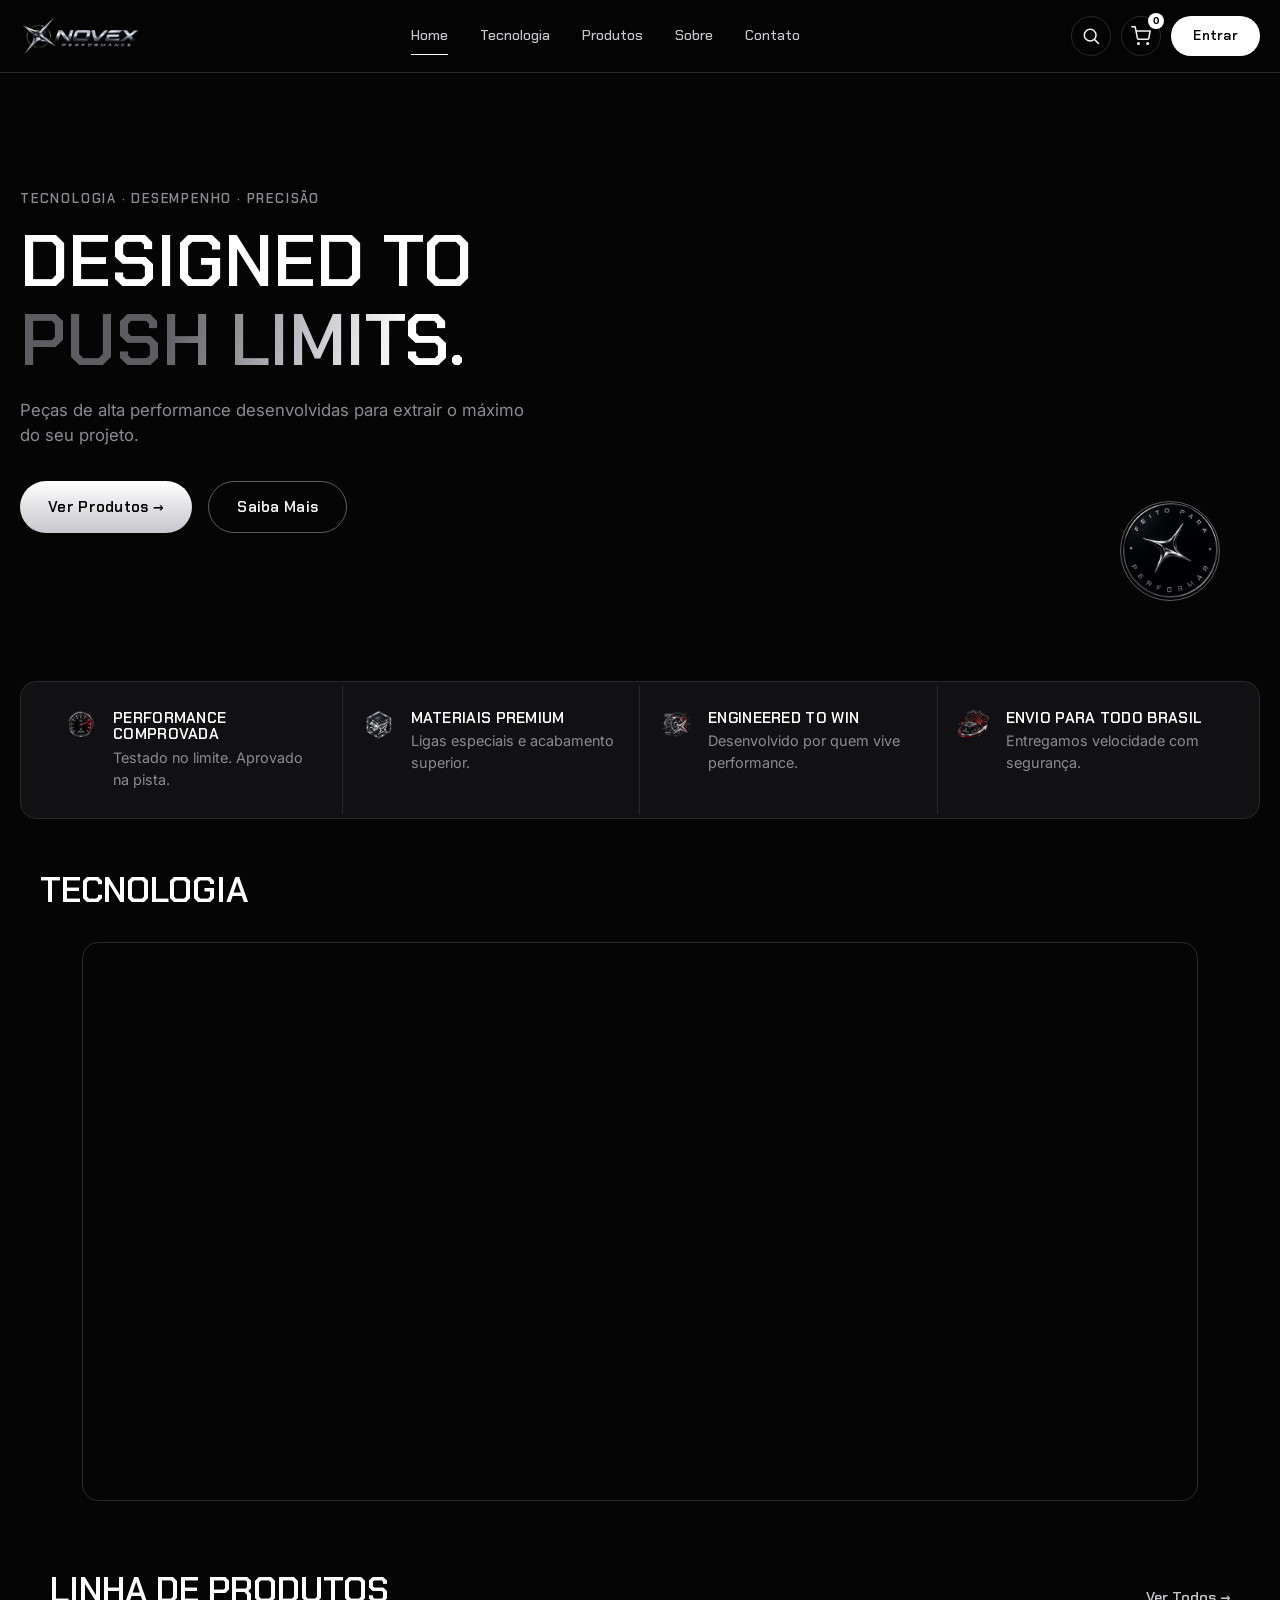
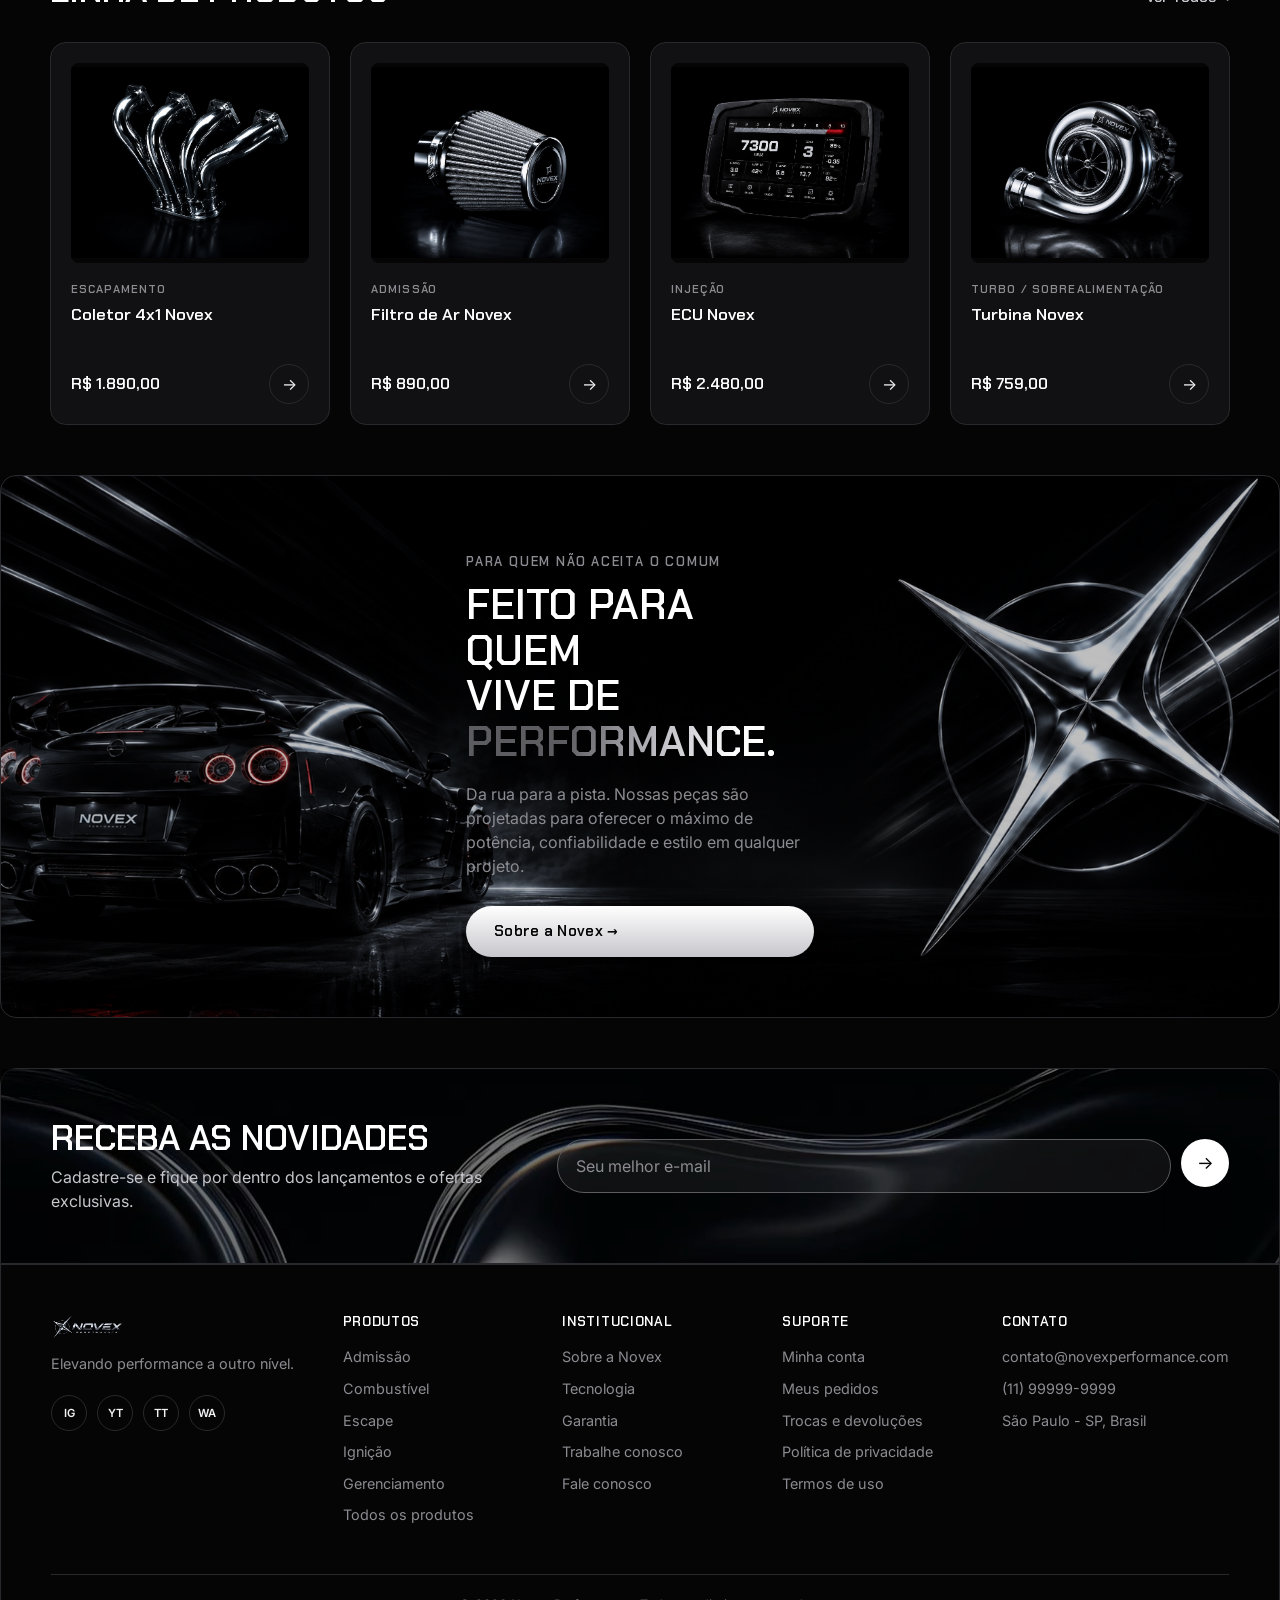
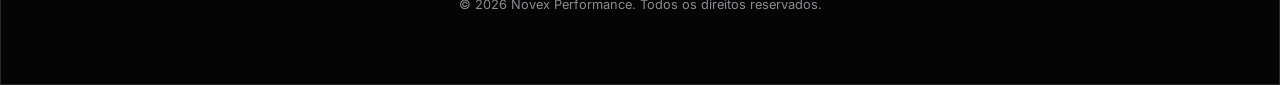
==== index.html @ 8c7bda81 "feat: adiciona vídeo de fundo na seção hero e ajusta o layout da seção" ====
<!DOCTYPE html>
<html lang="pt-BR">

<head>
  <meta charset="UTF-8">
  <meta name="viewport" content="width=device-width, initial-scale=1.0">
  <title>Novex Performance | Peças de Alta Performance</title>
  <meta name="description"
    content="Peças de alta performance desenvolvidas para extrair o máximo do seu projeto. Escape, admissão, combustível e ignição.">
  <link rel="icon" href="favicon.ico" sizes="any">

  <link rel="icon" type="image/png" sizes="32x32" href="images/favicon-32x32.png">
  <link rel="apple-touch-icon" sizes="180x180" href="images/apple-touch-icon.png">

  <link rel="preconnect" href="https://fonts.googleapis.com">
  <link rel="preconnect" href="https://fonts.gstatic.com" crossorigin>
  <link
    href="https://fonts.googleapis.com/css2?family=Chakra+Petch:wght@500;600;700&family=Inter:wght@400;500;600;700&display=swap"
    rel="stylesheet">

  <link rel="stylesheet" href="style.css">
</head>

<body>

  <!-- === SPOTLIGHT CURSOR === -->
  <div class="cursor-spot" id="cursorSpot" aria-hidden="true"></div>

  <!-- ===== HEADER ===== -->
  <header class="header">
    <div class="header__inner">

      <a href="#" class="logo">
        <img src="images/logo-novex.PNG" alt="Novex Performance">
      </a>

      <button class="menu-toggle" aria-label="Abrir menu" aria-expanded="false" aria-controls="nav-menu">
        <span></span>
        <span></span>
        <span></span>
      </button>

      <nav class="nav" id="nav-menu">
        <ul class="nav__list">
          <li><a class="nav__link" href="#hero">Home</a></li>
          <li><a class="nav__link" href="#tecnologia">Tecnologia</a></li>
          <li><a class="nav__link" href="#produtos">Produtos</a></li>
          <li><a class="nav__link" href="#sobre">Sobre</a></li>
          <li><a class="nav__link" href="#contato">Contato</a></li>
        </ul>
      </nav>

      <div class="header__actions">
        <button class="icon-btn" aria-label="Buscar">
          <!-- ícone de busca (svg entra depois) -->
          <svg viewBox="0 0 24 24" width="20" height="20">
            <circle cx="11" cy="11" r="7" />
            <line x1="21" y1="21" x2="16.65" y2="16.65" />
          </svg>
        </button>
        <button class="icon-btn" aria-label="Carrinho">
          <svg viewBox="0 0 24 24" width="20" height="20">
            <circle cx="9" cy="21" r="1" />
            <circle cx="20" cy="21" r="1" />
            <path d="M1 1h4l2.68 13.39a2 2 0 0 0 2 1.61h9.72a2 2 0 0 0 2-1.61L23 6H6" />
          </svg>
          <span class="cart-count">0</span>
        </button>
        <a href="#" class="btn btn--pill">Entrar</a>
      </div>

    </div>
  </header>

  <main>

    <!-- ===== HERO ===== -->
    <section class="hero" id="hero">



      <div class="hero__content">
        <p class="eyebrow">Tecnologia · Desempenho · Precisão</p>
        <h1 class="hero__title">
          Designed to<br>
          <span class="chrome-text">push limits.</span></h1>
        <p class="hero__text">Peças de alta performance desenvolvidas para extrair o máximo do seu projeto.</p>
        <div class="hero__actions">
          <a href="#produtos" class="btn btn--filled">Ver Produtos →</a>
          <a href="#sobre" class="btn btn--outline">Saiba Mais</a>
        </div>
      </div>

      <div class="hero__media">
        <div class="hero__badge">
          <!-- selo circular "feito para performar" -->
          <img src="images/star-secoes.png">
        </div>
      </div>      
      
      <video class="hero-video" autoplay muted loop playsinline>
        <source src="images/turbo-rotor-spin.mp4">
      </video>
    </section>

    <!-- ===== FAIXA DE DESTAQUES ===== -->
    <section class="highlights">
      <ul class="highlights__list">
        <li class="highlight">
          <img src="images/perfomance-novex.PNG" alt="" class="highlight__icon">
          <div class="highlight__text">
            <h3>Performance Comprovada</h3>
            <p>Testado no limite. Aprovado na pista.</p>
          </div>
        </li>
        <li class="highlight">
          <img src="images/materials-novex.PNG" alt="" class="highlight__icon">
          <div class="highlight__text">
            <h3>Materiais Premium</h3>
            <p>Ligas especiais e acabamento superior.</p>
          </div>
        </li>
        <li class="highlight">
          <img src="images/enginereed-novex.PNG" alt="" class="highlight__icon">
          <div class="highlight__text">
            <h3>Engineered to Win</h3>
            <p>Desenvolvido por quem vive performance.</p>
          </div>
        </li>
        <li class="highlight">
          <img src="images/envio-novex.PNG" alt="" class="highlight__icon">
          <div class="highlight__text">
            <h3>Envio para Todo Brasil</h3>
            <p>Entregamos velocidade com segurança.</p>
          </div>
        </li>
      </ul>
    </section>

    <!-- ==== TECNOLOGIA === -->

    <section class="tecnologic" id="tecnologia">
      <div class="tecnologic__header">
        <h2>Tecnologia</h2>
      </div>

      <div class="tecnologic-video">
        <video src="images/turbo-novex-tecnologic.mp4" autoplay loop playsinline muted></video>
      </div>
    </section>

    <!-- ===== LINHA DE PRODUTOS ===== -->
    <section class="products" id="produtos">
      <div class="products__header">
        <h2>Linha de Produtos</h2>
        <a href="#" class="link-arrow">Ver Todos →</a>
      </div>

      <ul class="product-grid">

        <li class="product-card">
          <img src="images/coletor-novex.PNG" alt="Coletor 4x1 Novex">
          <p class="product-card__category">Escapamento</p>
          <h3 class="product-card__name">Coletor 4x1 Novex</h3>
          <div class="product-card__footer">
            <span class="product-card__price">R$ 1.890,00</span>
            <a href="#" class="icon-btn" aria-label="Ver produto">→</a>
          </div>
        </li>

        <li class="product-card">
          <!-- Sem foto ainda — placeholder até você me enviar a imagem -->
          <img src="images/filtro-novex.PNG" alt="Filtro de Ar">
          <p class="product-card__category">Admissão</p>
          <h3 class="product-card__name">Filtro de Ar Novex</h3>
          <div class="product-card__footer">
            <span class="product-card__price">R$ 890,00</span>
            <a href="#" class="icon-btn" aria-label="Ver produto">→</a>
          </div>
        </li>

        <li class="product-card">
          <!-- Sem foto ainda — placeholder até você me enviar a imagem -->
          <img src="images/novex-injection.PNG" alt="ECU Novex">
          <p class="product-card__category">Injeção</p>
          <h3 class="product-card__name">ECU Novex</h3>
          <div class="product-card__footer">
            <span class="product-card__price">R$ 2.480,00</span>
            <a href="#" class="icon-btn" aria-label="Ver produto">→</a>
          </div>
        </li>

        <li class="product-card">
          <!-- Sem foto ainda — placeholder até você me enviar a imagem -->
          <img src="images/turbo-novex.PNG" alt="Turbina Novex">
          <p class="product-card__category">Turbo / Sobrealimentação</p>
          <h3 class="product-card__name">Turbina Novex</h3>
          <div class="product-card__footer">
            <span class="product-card__price">R$ 759,00</span>
            <a href="#" class="icon-btn" aria-label="Ver produto">→</a>
          </div>
        </li>

      </ul>
    </section>

    <!-- ===== BANNER INSTITUCIONAL ===== -->
    <section class="about-banner" id="sobre">

      <div class="about-banner__content">
        <p class="eyebrow">Para quem não aceita o comum</p>
        <h2>Feito para quem<br>vive de <span class="chrome-text">performance.</span></h2>
        <p>Da rua para a pista. Nossas peças são projetadas para oferecer o máximo de potência, confiabilidade e estilo
          em qualquer projeto.</p>
        <a href="#" class="btn btn--filled">Sobre a Novex →</a>
      </div>
    </section>

    <!-- ===== NEWSLETTER ===== -->
    <section class="newsletter" style="background-image: url('images/background.JPG');">
      <div class="newsletter__inner">
        <div class="newsletter__content">
          <h2>Receba as Novidades</h2>
          <p>Cadastre-se e fique por dentro dos lançamentos e ofertas exclusivas.</p>
        </div>
        <form class="newsletter__form">
          <label for="newsletter-email" class="sr-only">Seu melhor e-mail</label>
          <input type="email" id="newsletter-email" name="email" placeholder="Seu melhor e-mail" required>
          <button type="submit" aria-label="Cadastrar e-mail">→</button>
        </form>
      </div>
    </section>

  </main>

  <!-- ===== FOOTER ===== -->
  <footer class="footer" id="contato">
    <div class="footer__top">

      <div class="footer__brand">
        <img src="images/logo-novex.PNG" alt="Novex Performance">
        <p>Elevando performance a outro nível.</p>
        <div class="footer__social">
          <a href="#" aria-label="Instagram">IG</a>
          <a href="#" aria-label="YouTube">YT</a>
          <a href="#" aria-label="TikTok">TT</a>
          <a href="#" aria-label="WhatsApp">WA</a>
        </div>
      </div>

      <nav class="footer__col">
        <h4>Produtos</h4>
        <ul>
          <li><a href="#">Admissão</a></li>
          <li><a href="#">Combustível</a></li>
          <li><a href="#">Escape</a></li>
          <li><a href="#">Ignição</a></li>
          <li><a href="#">Gerenciamento</a></li>
          <li><a href="#">Todos os produtos</a></li>
        </ul>
      </nav>

      <nav class="footer__col">
        <h4>Institucional</h4>
        <ul>
          <li><a href="#">Sobre a Novex</a></li>
          <li><a href="#">Tecnologia</a></li>
          <li><a href="#">Garantia</a></li>
          <li><a href="#">Trabalhe conosco</a></li>
          <li><a href="#">Fale conosco</a></li>
        </ul>
      </nav>

      <nav class="footer__col">
        <h4>Suporte</h4>
        <ul>
          <li><a href="#">Minha conta</a></li>
          <li><a href="#">Meus pedidos</a></li>
          <li><a href="#">Trocas e devoluções</a></li>
          <li><a href="#">Política de privacidade</a></li>
          <li><a href="#">Termos de uso</a></li>
        </ul>
      </nav>

      <div class="footer__col footer__contact">
        <h4>Contato</h4>
        <ul>
          <li><a href="mailto:contato@novexperformance.com">contato@novexperformance.com</a></li>
          <li><a href="tel:+5511999999999">(11) 99999-9999</a></li>
          <li>São Paulo - SP, Brasil</li>
        </ul>
      </div>

    </div>

    <div class="footer__bottom">
      <p>&copy; 2026 Novex Performance. Todos os direitos reservados.</p>
    </div>
  </footer>

  <script src="script.js"></script>
</body>

</html>
---- style.css ----
/* ===================================================================
   NOVEX PERFORMANCE — style.css
   Mobile-first: estilos base valem pro celular; @media (min-width)
   vai "abrindo" o layout conforme a tela cresce.
   =================================================================== */

/* ---------- 1. RESET ---------- */
/* Zera margens/paddings padrão do navegador e usa border-box em tudo,
   pra padding e border não somarem à largura que a gente define. */
*,
*::before,
*::after {
  margin: 0;
  padding: 0;
  box-sizing: border-box;
}

html {
  scroll-behavior: smooth;
}

img {
  max-width: 100%;
  display: block;
}

a {
  text-decoration: none;
  color: inherit;
}

ul {
  list-style: none;
}

button {
  font: inherit;
  color: inherit;
  background: none;
  border: none;
  cursor: pointer;
}

input {
  font: inherit;
  color: inherit;
}

/* ---------- 2. DESIGN TOKENS ---------- */
:root {
  /* Cores — preto profundo + prata, igual ao mockup */
  --black: #050505;
  --panel: #111113;
  --panel-2: #1a1a1d;
  --border: #29292d;
  --white: #ffffff;
  --silver-100: #f2f2f4;
  --silver-300: #c6c6cc;
  --silver-500: #8b8b91;
  --silver-700: #5c5c61;

  /* Tipografia */
  --font-display: "Chakra Petch", sans-serif;
  --font-body: "Inter", sans-serif;

  /* Espaçamento de seção — cresce com a tela via clamp() */
  --section-padding-y: clamp(64px, 9vw, 120px);
  --container-padding-x: 20px;
  --container-max: 1280px;

  /* Cantos */
  --radius-sm: 8px;
  --radius-md: 16px;
  --radius-full: 999px;

  /* Transição padrão pra hovers */
  --ease: cubic-bezier(0.4, 0, 0.2, 1);
}

/* Respeita quem pede menos animação no sistema operacional */
@media (prefers-reduced-motion: reduce) {

  *,
  *::before,
  *::after {
    animation-duration: 0.01ms !important;
    animation-iteration-count: 1 !important;
    transition-duration: 0.01ms !important;
    scroll-behavior: auto !important;
  }
}

/* ---------- CURSOR SPOTLIGHT ---------- */

.cursor-spot {
  position: fixed;
  inset: 0;
  pointer-events: none;
  z-index: 1;

  background: radial-gradient(
    480px circle at var(--mx, 50%) var(--my, 20%),
    rgba(255, 255, 255, 0.05),
    transparent 60%
  );

  opacity: 0;
  transition: opacity 0.6s var(--ease);
}

.cursor-spot.is-active {
  opacity: 1;
}

/* ---------- 3. BASE ---------- */
body {
  background: var(--black);
  color: var(--silver-100);
  font-family: var(--font-body);
  line-height: 1.5;
  -webkit-font-smoothing: antialiased;
}

h1,
h2,
h3,
h4 {
  font-family: var(--font-display);
  font-weight: 600;
  line-height: 1.1;
  color: var(--white);
}

section[id],
footer[id] {
  scroll-margin-top: 90px;
}

/* === EFEITO DE CHROME === */
.chrome-text {
  background: linear-gradient(
    100deg,
    #5c5c61 15%,
    #c6c6cc 30%,
    #ffffff 40%,
    #ffffff 50%,
    #c6c6cc 60%,
    #5c5c61 75%
  );

  background-size: 220% 100%;

  -webkit-background-clip: text;
  background-clip: text;

  color: transparent;

  animation: chrome-shine 5s ease-in-out infinite;
}

@keyframes chrome-shine {
  0% {
    background-position: 130% 0;
  }

  55% {
    background-position: -30% 0;
  }

  100% {
    background-position: -55% 0;
  }
}

/* Foco visível pra quem navega por teclado — acessibilidade básica */
a:focus-visible,
button:focus-visible,
input:focus-visible {
  outline: 2px solid var(--silver-100);
  outline-offset: 3px;
}

.sr-only {
  position: absolute;
  width: 1px;
  height: 1px;
  overflow: hidden;
  clip: rect(0, 0, 0, 0);
  white-space: nowrap;
}

/* Container central com respiro lateral — usado em toda seção */
.container {
  width: 100%;
  max-width: var(--container-max);
  margin-inline: auto;
  padding-inline: var(--container-padding-x);
}

.eyebrow {
  font-family: var(--font-display);
  font-size: 0.8rem;
  font-weight: 600;
  letter-spacing: 0.14em;
  text-transform: uppercase;
  color: var(--silver-500);
}

/* ---------- 4. BOTÕES ---------- */
.btn {
  display: inline-flex;
  align-items: center;
  gap: 8px;
  padding: 14px 28px;
  border-radius: var(--radius-full);
  font-family: var(--font-display);
  font-weight: 600;
  font-size: 0.95rem;
  letter-spacing: 0.02em;
  white-space: nowrap;
  transition: transform 0.25s var(--ease), background 0.25s var(--ease), color 0.25s var(--ease);
}

.btn:hover {
  transform: translateY(-2px);
}

.btn--filled {
  background: linear-gradient(180deg, var(--white), var(--silver-300));
  color: var(--black);
}

.btn--filled:hover {
  background: var(--white);
}

.btn--outline {
  background: transparent;
  color: var(--silver-100);
  border: 1px solid var(--silver-700);
}

.btn--outline:hover {
  border-color: var(--silver-100);
}

.btn--pill {
  padding: 10px 22px;
  background: var(--white);
  color: var(--black);
  font-size: 0.85rem;
}

/* Botão circular só com ícone (busca, carrinho, seta do card) */
.icon-btn {
  position: relative;
  display: inline-flex;
  align-items: center;
  justify-content: center;
  width: 40px;
  height: 40px;
  border: 1px solid var(--border);
  border-radius: var(--radius-full);
  color: var(--silver-100);
  transition: border-color 0.25s var(--ease), background 0.25s var(--ease);
}

.icon-btn:hover {
  border-color: var(--silver-100);
  background: var(--panel-2);
}

.icon-btn svg {
  fill: none;
  stroke: currentColor;
  stroke-width: 1.8;
  stroke-linecap: round;
  stroke-linejoin: round;
}

.link-arrow {
  font-family: var(--font-display);
  font-weight: 600;
  font-size: 0.9rem;
  color: var(--silver-300);
  transition: color 0.25s var(--ease);
}

.link-arrow:hover {
  color: var(--white);
}

/* ---------- 5. HEADER ---------- */
.header {
  position: sticky;
  top: 0;
  z-index: 100;
  background: rgba(5, 5, 5, 0.85);
  backdrop-filter: blur(10px);
  border-bottom: 1px solid var(--border);
}

.header__inner {
  max-width: var(--container-max);
  margin-inline: auto;
  padding: 16px 20px;
  display: flex;
  align-items: center;
  justify-content: space-between;
  gap: 16px;
}

.logo img {
  height: 40px;
  width: auto;
}

/* Botão hambúrguer — só aparece no mobile (ver breakpoint no fim do arquivo) */
.menu-toggle {
  display: flex;
  flex-direction: column;
  justify-content: center;
  gap: 5px;
  width: 40px;
  height: 40px;
}

.menu-toggle span {
  display: block;
  height: 2px;
  width: 100%;
  background: var(--silver-100);
  transition: transform 0.3s var(--ease), opacity 0.3s var(--ease);
}

/* Quando o JS marcar o botão como ativo, o hambúrguer vira um X */
.menu-toggle.is-active span:nth-child(1) {
  transform: translateY(7px) rotate(45deg);
}

.menu-toggle.is-active span:nth-child(2) {
  opacity: 0;
}

.menu-toggle.is-active span:nth-child(3) {
  transform: translateY(-7px) rotate(-45deg);
}

/* Nav — no mobile some da tela até o JS abrir (classe .is-open) */
.nav {
  position: fixed;
  inset: 73px 0 auto 0;
  background: var(--black);
  border-bottom: 1px solid var(--border);
  max-height: 0;
  overflow: hidden;
  transition: max-height 0.35s var(--ease);
}

.nav.is-open {
  max-height: 400px;
}

.nav__list {
  display: flex;
  flex-direction: column;
  padding: 8px 20px 24px;
}

.nav__list a {
  display: block;
  padding: 14px 0;
  font-family: var(--font-display);
  font-weight: 500;
  font-size: 1rem;
  border-bottom: 1px solid var(--border);
  color: var(--silver-300);
  transition: color 0.25s var(--ease);
}

.nav__link {
  position: relative;
}

.nav__list a::after {
  content: "";
  position: absolute;
  left: 0;
  bottom: -8px;

  width: 100%;
  height: 1px;

  background: var(--white);

  transform: scaleX(0);
  transform-origin: left;

  transition: transform 0.35s var(--ease);
}

.nav__list a:hover::after,
.nav__list a.active::after {
  transform: scaleX(1);
}

.nav__list a:hover {
  color: var(--white);
}

.header__actions {
  display: flex;
  align-items: center;
  gap: 10px;
}

.cart-count {
  position: absolute;
  top: -4px;
  right: -4px;
  width: 16px;
  height: 16px;
  border-radius: 50%;
  background: var(--white);
  color: var(--black);
  font-size: 0.6rem;
  font-weight: 700;
  display: flex;
  align-items: center;
  justify-content: center;
}

/* ---------- 6. HERO ---------- */
.hero {
  position: relative;
  overflow: hidden;
  background: none;
  max-width: var(--container-max);
  margin-inline: auto;
  padding: calc(var(--section-padding-y) * 0.7) var(--container-padding-x) var(--section-padding-y);
  display: flex;
  flex-direction: column;
  gap: 48px;
  width: 100vw;
}

.hero::after {
  content: "";
  position: absolute;
  inset: 0;
  background: rgba(0, 0, 0, 0.55);
  z-index: 1;
}

.hero-video {
  position: absolute;
  inset: 0;
  width: 100%;
  height: 100%;
  object-fit: cover;
  z-index: 0;
  opacity: 0.9;
}

.hero__content,
.hero__media {
  position: relative;
  z-index: 2;
}

.hero__title {
  margin-top: 14px;
  font-size: clamp(2.4rem, 8vw, 4.5rem);
  text-transform: uppercase;
}

.hero__text {
  margin-top: 18px;
  max-width: 46ch;
  color: var(--silver-500);
  font-size: 1.05rem;
}

.hero__actions {
  margin-top: 32px;
  display: flex;
  flex-direction: column;
  max-width: 30px;
  flex-wrap: wrap;
  gap: 16px;
}

.hero__media {
  position: relative;
  display: flex;
  justify-content: center;
  padding-top: 40px;
}

.hero__image {
  width: min(100%, 480px);
  filter: drop-shadow(0 30px 60px rgba(0, 0, 0, 0.6));
}

@keyframes float {

  0%,
  100% {
    transform: translateY(0);
  }

  50% {
    transform: translateY(-14px);
  }
}

/* Selo circular "feito para performar" */
.hero__badge {
  position: absolute;
  bottom: 0;
  right: 0;
  width: 70px;
  height: 70px;
  border: 1px solid var(--silver-700);
  border-radius: 50%;
  display: flex;
  align-items: center;
  justify-content: center;
  text-align: center;
  animation: spin 18s linear infinite;
  display: none;
}

.hero__badge img {
  height: 70px;
  width: 70px;
  border-radius: 50%;
}

@keyframes spin {
  from {
    transform: rotate(0deg);
  }

  to {
    transform: rotate(360deg);
  }
}

/* ---------- 7. FAIXA DE DESTAQUES ---------- */
.highlights {
  padding: 32px var(--container-padding-x);
}

.highlights__list {
  max-width: var(--container-max);
  margin-inline: auto;
  background: var(--panel);
  border: 1px solid var(--border);
  border-radius: var(--radius-md);
  padding: 4px 24px;
  display: grid;
  grid-template-columns: 1fr;
}

.highlight {
  display: flex;
  align-items: flex-start;
  gap: 16px;
  padding: 24px 0;
  border-bottom: 1px solid var(--border);
}

.highlight__text {
  min-width: 0;
}

.highlight:last-child {
  border-bottom: none;
}

.highlight__icon {
  width: 32px;
  height: 32px;
  object-fit: contain;
  flex-shrink: 0;
}

.highlight h3 {
  font-size: 0.95rem;
  text-transform: uppercase;
  letter-spacing: 0.02em;
}

.highlight p {
  margin-top: 4px;
  font-size: 0.9rem;
  color: var(--silver-500);
}

/* ---------- TECNOLOGIA ---------- */

.tecnologic {
  display: flex;
  flex-direction: column;
  padding: 20px;
  overflow: hidden;
}

.tecnologic__header {
  display: flex;
  align-items: baseline;
  justify-content: space-between;
  gap: 16px;
  max-width: var(--container-max);
  width: 100%;
  margin: 0 auto 32px;
  padding-inline: var(--container-padding-x);
}

.tecnologic__header h2 {
  font-size: clamp(1.6rem, 4vw, 2.2rem);
  text-transform: uppercase;
}

.tecnologic-video {
  width: 90%;
  max-width: 900px;
  margin: 0 auto;
  object-fit: contain;
  display: block;

  max-width: var(--container-max);
  margin-inline: auto;
  border: 1px solid var(--border);
  border-radius: var(--radius-md);

}

.tecnologic-video video {
  width: 100%;
  height: auto;
  display: block;
  border-radius: var(--radius-md);
}

/* ---------- 8. LINHA DE PRODUTOS ---------- */
.products {
  max-width: var(--container-max);
  margin-inline: auto;
  padding: 50px;
}

.products__header {
  display: flex;
  align-items: baseline;
  justify-content: space-between;
  gap: 16px;
  margin-bottom: 32px;
}

.products__header h2 {
  font-size: clamp(1.6rem, 4vw, 2.2rem);
  text-transform: uppercase;
}

.product-grid {
  display: grid;
  grid-template-columns: 1fr;
  gap: 20px;
}

.product-card {
  background: var(--panel);
  border: 1px solid var(--border);
  border-radius: var(--radius-md);
  padding: 20px;
  transition: transform 0.3s var(--ease), border-color 0.3s var(--ease);
}

.product-card:hover {
  transform: translateY(-6px);
  border-color: var(--silver-700);
}

.product-card>img,
.product-card__image {
  width: 100%;
  height: 200px;
  object-fit: contain;
  background: var(--black);
  border-radius: var(--radius-sm);
  margin-bottom: 18px;
}

/* Espaço reservado pra fotos de produto que ainda não existem */
.product-card__image--empty {
  border: 1px dashed var(--border);
  display: flex;
  align-items: center;
  justify-content: center;
}

.product-card__image--empty::after {
  content: "Foto em breve";
  font-family: var(--font-body);
  font-size: 0.8rem;
  color: var(--silver-500);
}

.product-card__category {
  font-family: var(--font-display);
  font-size: 0.7rem;
  font-weight: 600;
  letter-spacing: 0.1em;
  text-transform: uppercase;
  color: var(--silver-500);
}

.product-card__name {
  margin-top: 8px;
  font-size: 1.05rem;
  min-height: 2.4em;
}

.product-card__footer {
  margin-top: 18px;
  display: flex;
  align-items: center;
  justify-content: space-between;
}

.product-card__price {
  font-family: var(--font-display);
  font-weight: 600;
  color: var(--white);
}

/* ---------- 9. BANNER INSTITUCIONAL ---------- */
.about-banner {
  display: flex;
  flex-direction: column;
  max-width: var(--container-max);
  margin-inline: auto;
  margin-bottom: 50px;

  background: var(--panel);
  border: 1px solid var(--border);
  border-radius: var(--radius-md);
  padding: 4px 24px;

  background-image: linear-gradient(rgba(0, 0, 0, 0.5), rgba(0, 0, 0, 0.5)), url(images/r35.PNG);
  background-size: cover;
  background-position: right;
  background-repeat: no-repeat;

}

.about-banner__content {
  padding: 40px var(--container-padding-x);
}

.about-banner__content h2 {
  margin-top: 12px;
  font-size: clamp(1.8rem, 5vw, 2.6rem);
  text-transform: uppercase;
}

.about-banner__content p {
  margin-top: 16px;
  max-width: 50ch;
  color: var(--silver-500);
}

.about-banner__content .btn {
  margin-top: 28px;
}

/* ---------- 10. NEWSLETTER ---------- */
.newsletter {
  background-size: cover;
  background-position: center;
  position: relative;
  padding: 50px;
  border-radius: var(--radius-md) var(--radius-md) 0px 0px;
  border: 1px solid var(--border);

  max-width: var(--container-max);
  background: var(--panel);
  margin-inline: auto;

}

/* Camada escura por cima da textura, pra o texto continuar legível */
.newsletter::before {
  content: "";
  position: absolute;
  inset: 0;
  background: rgba(0, 0, 0, 0.55);
}

.newsletter__inner {
  position: relative;
  z-index: 1;
  display: flex;
  flex-direction: column;
  gap: 24px;
}

.newsletter__content h2 {
  font-size: clamp(1.6rem, 4vw, 2.2rem);
  text-transform: uppercase;
}

.newsletter__content p {
  margin-top: 8px;
  color: var(--silver-300);
}

.newsletter__form {
  display: flex;
  gap: 10px;
  max-width: 420px;
}

.newsletter__form input {
  flex: 1;
  padding: 14px 18px;
  border-radius: var(--radius-full);
  border: 1px solid var(--silver-700);
  background: rgba(255, 255, 255, 0.06);
  color: var(--white);

}

.newsletter__form input::placeholder {
  color: var(--silver-500);
}

.newsletter__form button {
  width: 48px;
  height: 48px;
  flex-shrink: 0;
  border-radius: 50%;
  background: var(--white);
  color: var(--black);
  font-size: 1.1rem;
  transition: transform 0.25s var(--ease);
}

.newsletter__form button:hover {
  transform: scale(1.08);
}

/* ---------- 11. FOOTER ---------- */
.footer {
  border: 1px solid var(--border);
  padding: 50px;

  max-width: var(--container-max);
  margin-inline: auto;
}

.footer__top {
  max-width: var(--container-max);
  margin-inline: auto;
  display: grid;
  grid-template-columns: 1fr;
  gap: 40px;
  padding-bottom: 48px;
}

.footer__brand img {
  height: 24px;
}

.footer__brand p {
  margin-top: 14px;
  color: var(--silver-500);
  font-size: 0.9rem;
  max-width: 30ch;
}

.footer__social {
  margin-top: 20px;
  display: flex;
  gap: 10px;
}

.footer__social a {
  width: 36px;
  height: 36px;
  border: 1px solid var(--border);
  border-radius: 50%;
  display: flex;
  align-items: center;
  justify-content: center;
  font-size: 0.7rem;
  font-weight: 600;
  transition: border-color 0.25s var(--ease);
}

.footer__social a:hover {
  border-color: var(--silver-100);
}

.footer__col h4 {
  font-size: 0.85rem;
  text-transform: uppercase;
  letter-spacing: 0.05em;
  margin-bottom: 16px;
}

.footer__col ul {
  display: flex;
  flex-direction: column;
  gap: 10px;
}

.footer__col a,
.footer__col li {
  font-size: 0.9rem;
  color: var(--silver-500);
}

.footer__col a:hover {
  color: var(--white);
}

.footer__bottom {
  border-top: 1px solid var(--border);
  padding: 20px var(--container-padding-x);
  text-align: center;
  font-size: 0.8rem;
  color: var(--silver-500);
}



/* ===================================================================
   BREAKPOINTS — mobile-first: só ADICIONA/AJUSTA regras conforme
   a tela cresce, nunca precisa desfazer o que já foi escrito acima.
   =================================================================== */

/* ---------- Tablet (≥ 768px) ---------- */
@media (min-width: 768px) {

  .hero {
    background: none;
  }

  .hero::after {
    display: none;
  }

  .hero__media {
    margin-right: 20px;
  }

  .hero__badge {
    width: 100px;
    height: 100px;
    display: flex;
    top: 5px;
  }

  .hero__actions {
    flex-direction: row;
    max-width: 800px;
  }

  .hero__badge img {
    width: 95px;
    height: 95px;
  }

  .hero__mediamobile {
    display: none;
  }

  .highlights__list {
    grid-template-columns: repeat(2, 1fr);
  }

  .highlight {
    border-right: 1px solid var(--border);
    padding-inline: 20px;
    border-bottom: none;
  }

  .highlight:nth-child(2n) {
    border-right: none;
  }

  .product-grid {
    grid-template-columns: repeat(2, 1fr);
  }

  .about-banner {
    flex-direction: row;
      background-image: linear-gradient(rgba(0, 0, 0, 0.25), rgba(0, 0, 0, 0.25)), url(images/r35.PNG);
  }

  .about-banner__content {
    display: flex;
    flex-direction: column;
    justify-content: center;
    padding: 56px;
    max-width: 460px;
    /* ← novo: trava a largura do texto */
    margin-inline: auto;
    /* ← novo: centraliza esse bloco no vão */
  }

  .newsletter {
    flex-direction: row;
    align-items: center;
    justify-content: space-between;
  }

  .newsletter__inner {
    flex-direction: row;
    align-items: center;
    justify-content: space-between;
  }

  .footer__top {
    grid-template-columns: repeat(2, 1fr);
  }
}

/* ---------- Desktop (≥ 1024px) ---------- */
@media (min-width: 1024px) {

  /* Nav volta a ficar visível e em linha; hambúrguer some */
  .menu-toggle {
    display: none;
  }

  .nav {
    position: static;
    max-height: none;
    overflow: visible;
    background: none;
    border-bottom: none;
  }

  .nav__list {
    flex-direction: row;
    align-items: center;
    gap: 32px;
    padding: 0;
  }

  .nav__list a {
    padding: 0;
    border-bottom: none;
    font-size: 0.9rem;
  }

  .hero {
    flex-direction: row;
    align-items: center;
    padding-block: var(--section-padding-y);
    position: relative;
    background: none;
  }

  .hero__content {
    flex: 1;
    position: relative;
    z-index: 1;
  }

  .hero__media {
    flex: 1;
    position: relative;
    z-index: 1;
  }

  .hero__badge {
    right: var(--container-padding-x);
    top: 160px;
  }

  .highlights__list {
    grid-template-columns: repeat(4, 1fr);
  }

  .highlight {
    border-right: 1px solid var(--border);
  }

  .highlight:nth-child(2n) {
    border-right: 1px solid var(--border);
  }

  .highlight:last-child {
    border-right: none;
  }

  .product-grid {
    grid-template-columns: repeat(4, 1fr);
  }

  .newsletter__form {
    max-width: 820px;
    width: 720px;
  }

  .footer__top {
    grid-template-columns: 1.4fr repeat(4, 1fr);
  }
}
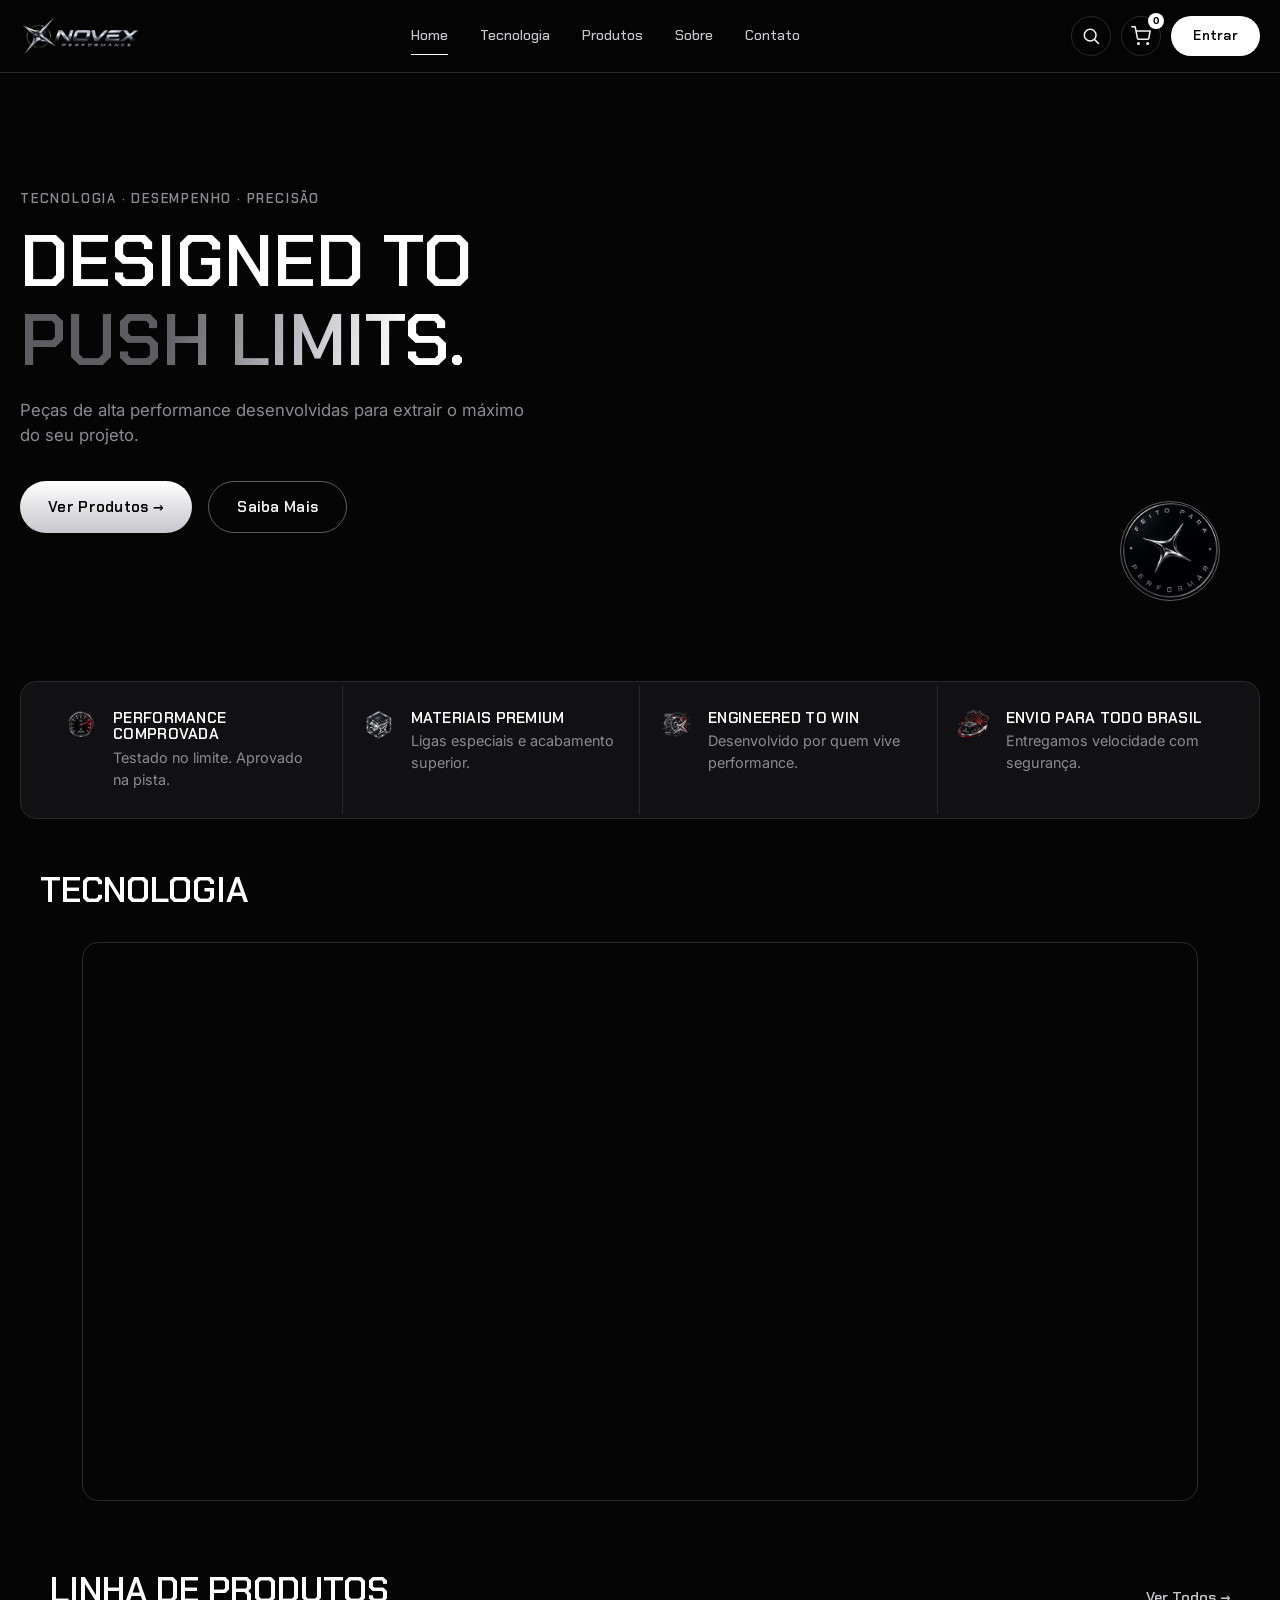
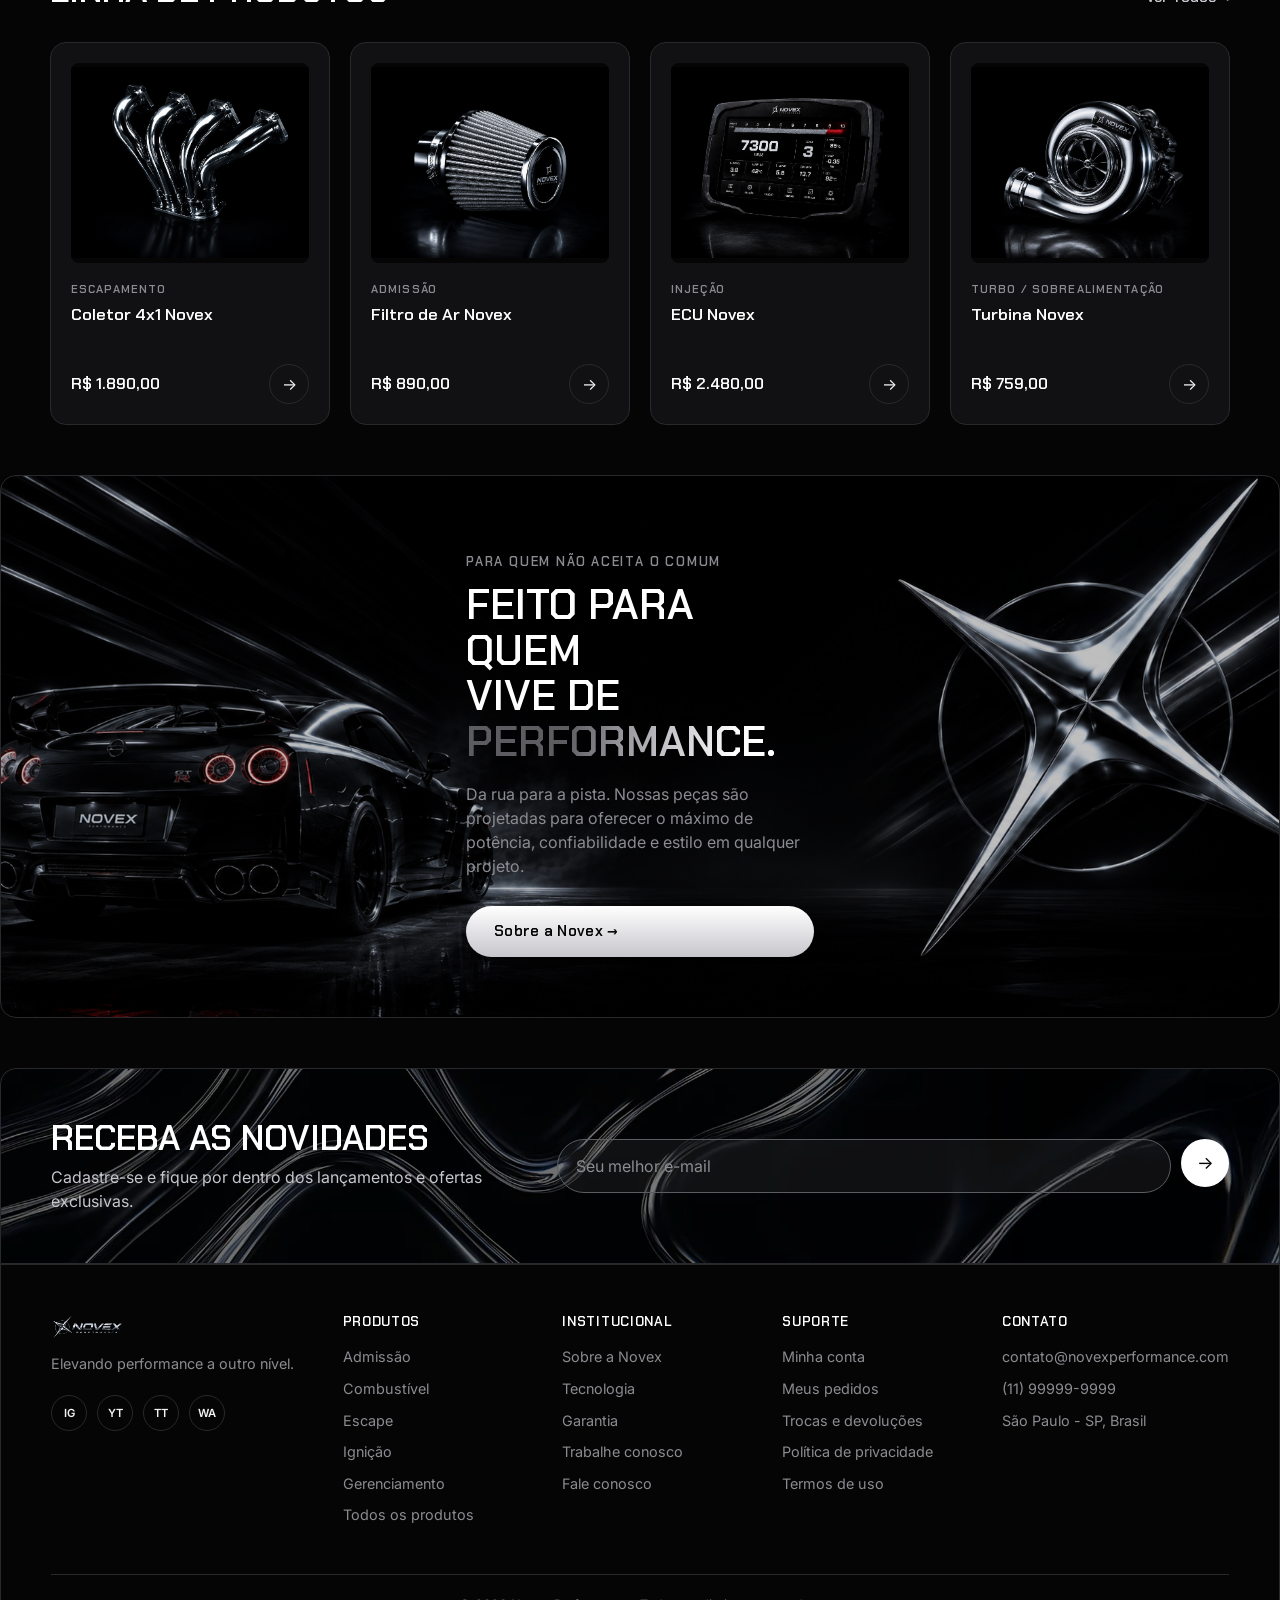
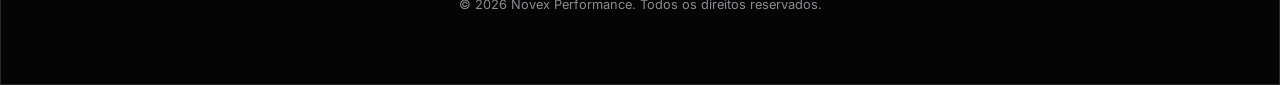
==== commit 7d53b33c: "refactor: organiza e limpa o código" ====
--- a/index.html
+++ b/index.html
@@ -6,18 +6,14 @@
   <meta name="viewport" content="width=device-width, initial-scale=1.0">
   <title>Novex Performance | Peças de Alta Performance</title>
   <meta name="description"
-    content="Peças de alta performance desenvolvidas para extrair o máximo do seu projeto. Escape, admissão, combustível e ignição.">
+    content="Peças de alta performance desenvolvidas para extrair o máximo do seu projeto. Escape, admissão, combustível, ignição e etc.">
   <link rel="icon" href="favicon.ico" sizes="any">
-
   <link rel="icon" type="image/png" sizes="32x32" href="images/favicon-32x32.png">
   <link rel="apple-touch-icon" sizes="180x180" href="images/apple-touch-icon.png">
-
   <link rel="preconnect" href="https://fonts.googleapis.com">
   <link rel="preconnect" href="https://fonts.gstatic.com" crossorigin>
-  <link
-    href="https://fonts.googleapis.com/css2?family=Chakra+Petch:wght@500;600;700&family=Inter:wght@400;500;600;700&display=swap"
-    rel="stylesheet">
-
+  <link rel="stylesheet"
+    href="https://fonts.googleapis.com/css2?family=Chakra+Petch:wght@500;600;700&family=Inter:wght@400;500;600;700&display=swap">
   <link rel="stylesheet" href="style.css">
 </head>
 
@@ -52,7 +48,6 @@
 
       <div class="header__actions">
         <button class="icon-btn" aria-label="Buscar">
-          <!-- ícone de busca (svg entra depois) -->
           <svg viewBox="0 0 24 24" width="20" height="20">
             <circle cx="11" cy="11" r="7" />
             <line x1="21" y1="21" x2="16.65" y2="16.65" />
@@ -77,13 +72,12 @@
     <!-- ===== HERO ===== -->
     <section class="hero" id="hero">
 
-
-
       <div class="hero__content">
         <p class="eyebrow">Tecnologia · Desempenho · Precisão</p>
         <h1 class="hero__title">
           Designed to<br>
-          <span class="chrome-text">push limits.</span></h1>
+          <span class="chrome-text">push limits.</span>
+        </h1>
         <p class="hero__text">Peças de alta performance desenvolvidas para extrair o máximo do seu projeto.</p>
         <div class="hero__actions">
           <a href="#produtos" class="btn btn--filled">Ver Produtos →</a>
@@ -96,11 +90,12 @@
           <!-- selo circular "feito para performar" -->
           <img src="images/star-secoes.png">
         </div>
-      </div>      
-      
+      </div>
+
       <video class="hero-video" autoplay muted loop playsinline>
         <source src="images/turbo-rotor-spin.mp4">
       </video>
+
     </section>
 
     <!-- ===== FAIXA DE DESTAQUES ===== -->
@@ -217,7 +212,7 @@
     </section>
 
     <!-- ===== NEWSLETTER ===== -->
-    <section class="newsletter" style="background-image: url('images/background.JPG');">
+    <section class="newsletter">
       <div class="newsletter__inner">
         <div class="newsletter__content">
           <h2>Receba as Novidades</h2>
--- a/style.css
+++ b/style.css
@@ -1,12 +1,10 @@
 /* ===================================================================
-   NOVEX PERFORMANCE — style.css
+   NOVEX PERFORMANCE
    Mobile-first: estilos base valem pro celular; @media (min-width)
-   vai "abrindo" o layout conforme a tela cresce.
    =================================================================== */
 
 /* ---------- 1. RESET ---------- */
-/* Zera margens/paddings padrão do navegador e usa border-box em tudo,
-   pra padding e border não somarem à largura que a gente define. */
+
 *,
 *::before,
 *::after {
@@ -98,11 +96,9 @@
   pointer-events: none;
   z-index: 1;
 
-  background: radial-gradient(
-    480px circle at var(--mx, 50%) var(--my, 20%),
-    rgba(255, 255, 255, 0.05),
-    transparent 60%
-  );
+  background: radial-gradient(480px circle at var(--mx, 50%) var(--my, 20%),
+      rgba(255, 255, 255, 0.05),
+      transparent 60%);
 
   opacity: 0;
   transition: opacity 0.6s var(--ease);
@@ -138,15 +134,13 @@
 
 /* === EFEITO DE CHROME === */
 .chrome-text {
-  background: linear-gradient(
-    100deg,
-    #5c5c61 15%,
-    #c6c6cc 30%,
-    #ffffff 40%,
-    #ffffff 50%,
-    #c6c6cc 60%,
-    #5c5c61 75%
-  );
+  background: linear-gradient(100deg,
+      #5c5c61 15%,
+      #c6c6cc 30%,
+      #ffffff 40%,
+      #ffffff 50%,
+      #c6c6cc 60%,
+      #5c5c61 75%);
 
   background-size: 220% 100%;
 
@@ -441,7 +435,7 @@
   display: flex;
   flex-direction: column;
   gap: 48px;
-  width: 100vw;
+  width: 100%;
 }
 
 .hero::after {
@@ -485,33 +479,22 @@
   margin-top: 32px;
   display: flex;
   flex-direction: column;
-  max-width: 30px;
   flex-wrap: wrap;
   gap: 16px;
 }
 
+@media (max-width: 767px) {
+    .hero__actions .btn {
+        width: 180px;
+        overflow: hidden;
+    }
+}
+
 .hero__media {
   position: relative;
   display: flex;
   justify-content: center;
   padding-top: 40px;
-}
-
-.hero__image {
-  width: min(100%, 480px);
-  filter: drop-shadow(0 30px 60px rgba(0, 0, 0, 0.6));
-}
-
-@keyframes float {
-
-  0%,
-  100% {
-    transform: translateY(0);
-  }
-
-  50% {
-    transform: translateY(-14px);
-  }
 }
 
 /* Selo circular "feito para performar" */
@@ -523,7 +506,6 @@
   height: 70px;
   border: 1px solid var(--silver-700);
   border-radius: 50%;
-  display: flex;
   align-items: center;
   justify-content: center;
   text-align: center;
@@ -625,11 +607,8 @@
 
 .tecnologic-video {
   width: 90%;
-  max-width: 900px;
-  margin: 0 auto;
   object-fit: contain;
   display: block;
-
   max-width: var(--container-max);
   margin-inline: auto;
   border: 1px solid var(--border);
@@ -778,17 +757,17 @@
 
 /* ---------- 10. NEWSLETTER ---------- */
 .newsletter {
+  background-color: var(--panel);
+  background-image: url("images/background.JPG");
   background-size: cover;
   background-position: center;
+  background-repeat: no-repeat;
   position: relative;
   padding: 50px;
   border-radius: var(--radius-md) var(--radius-md) 0px 0px;
   border: 1px solid var(--border);
-
   max-width: var(--container-max);
-  background: var(--panel);
   margin-inline: auto;
-
 }
 
 /* Camada escura por cima da textura, pra o texto continuar legível */
@@ -797,6 +776,7 @@
   position: absolute;
   inset: 0;
   background: rgba(0, 0, 0, 0.55);
+  border-radius: var(--radius-md) var(--radius-md) 0px 0px;
 }
 
 .newsletter__inner {
@@ -805,6 +785,7 @@
   display: flex;
   flex-direction: column;
   gap: 24px;
+  border-radius: var(--radius-md) var(--radius-md) 0px 0px;
 }
 
 .newsletter__content h2 {
@@ -938,8 +919,7 @@
 
 
 /* ===================================================================
-   BREAKPOINTS — mobile-first: só ADICIONA/AJUSTA regras conforme
-   a tela cresce, nunca precisa desfazer o que já foi escrito acima.
+                             BREAKPOINTS 
    =================================================================== */
 
 /* ---------- Tablet (≥ 768px) ---------- */
@@ -966,16 +946,11 @@
 
   .hero__actions {
     flex-direction: row;
-    max-width: 800px;
   }
 
   .hero__badge img {
     width: 95px;
     height: 95px;
-  }
-
-  .hero__mediamobile {
-    display: none;
   }
 
   .highlights__list {
@@ -998,7 +973,7 @@
 
   .about-banner {
     flex-direction: row;
-      background-image: linear-gradient(rgba(0, 0, 0, 0.25), rgba(0, 0, 0, 0.25)), url(images/r35.PNG);
+    background-image: linear-gradient(rgba(0, 0, 0, 0.25), rgba(0, 0, 0, 0.25)), url(images/r35.PNG);
   }
 
   .about-banner__content {
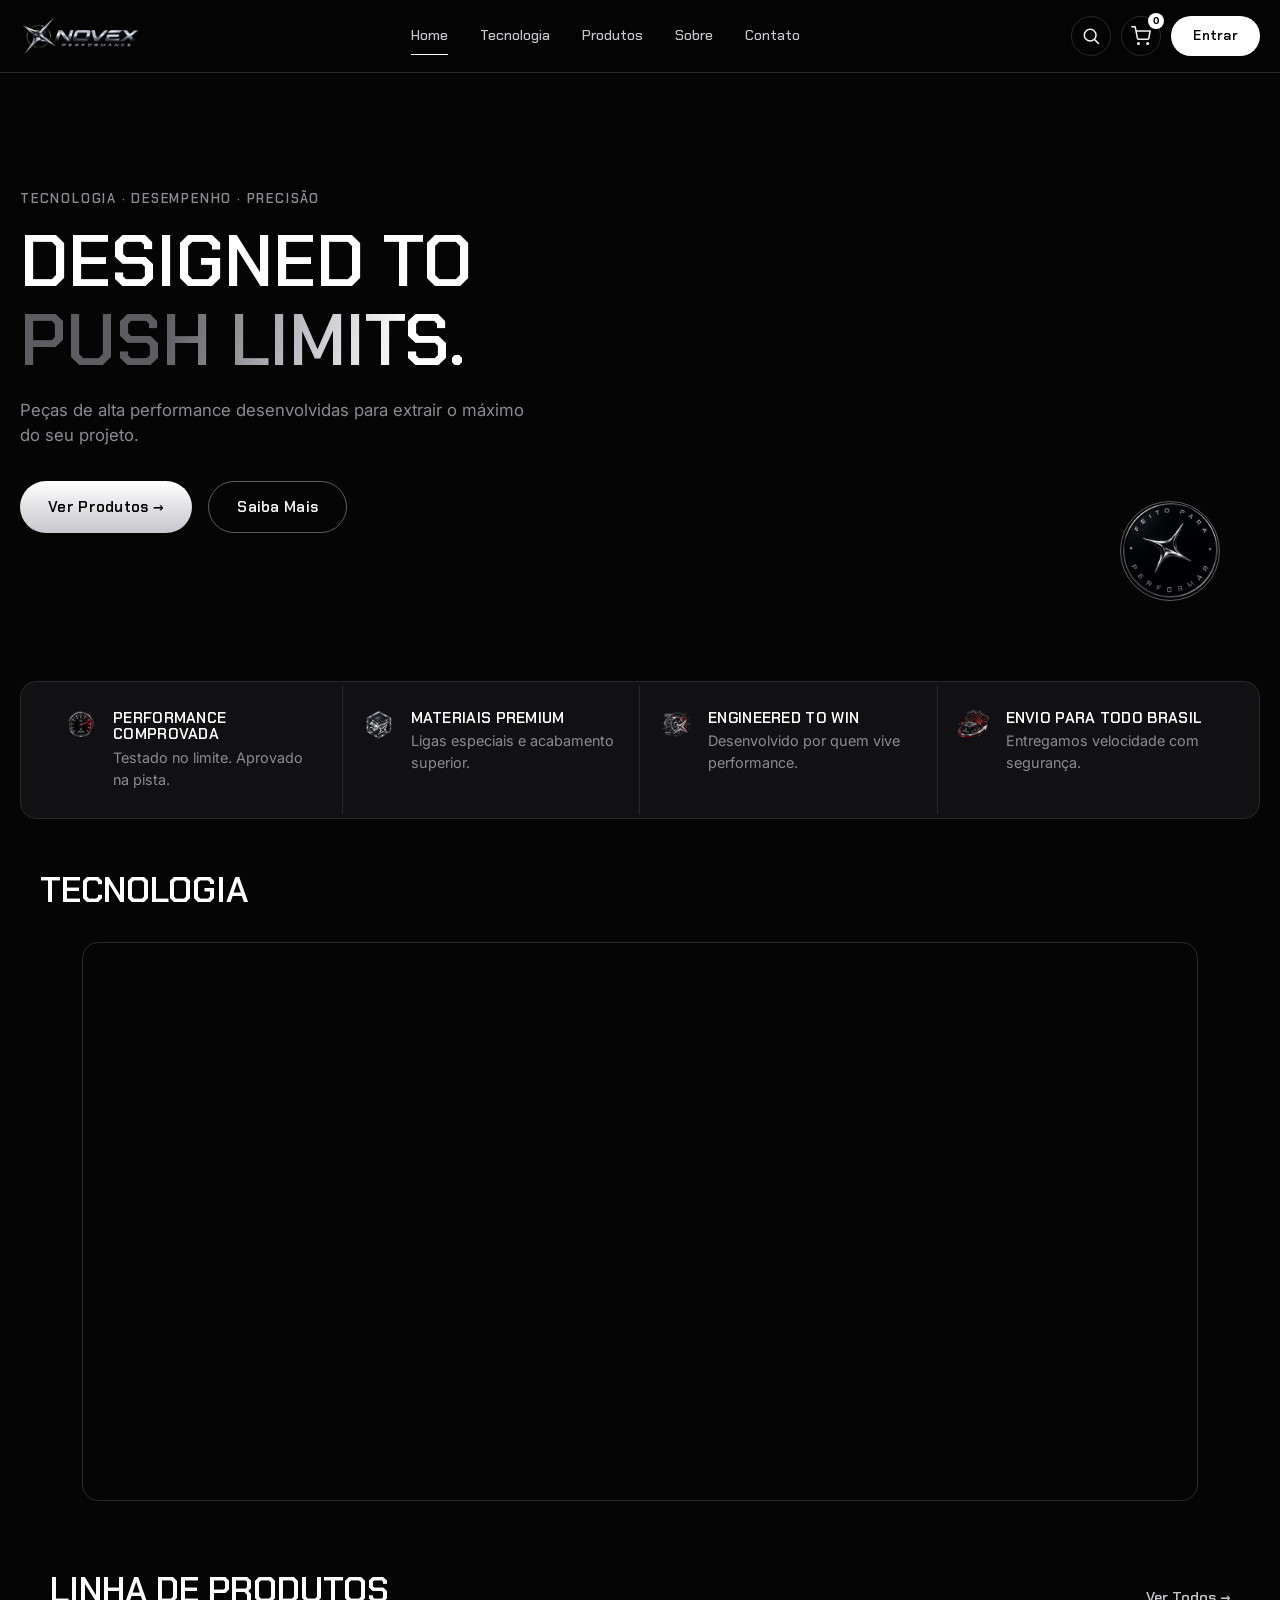
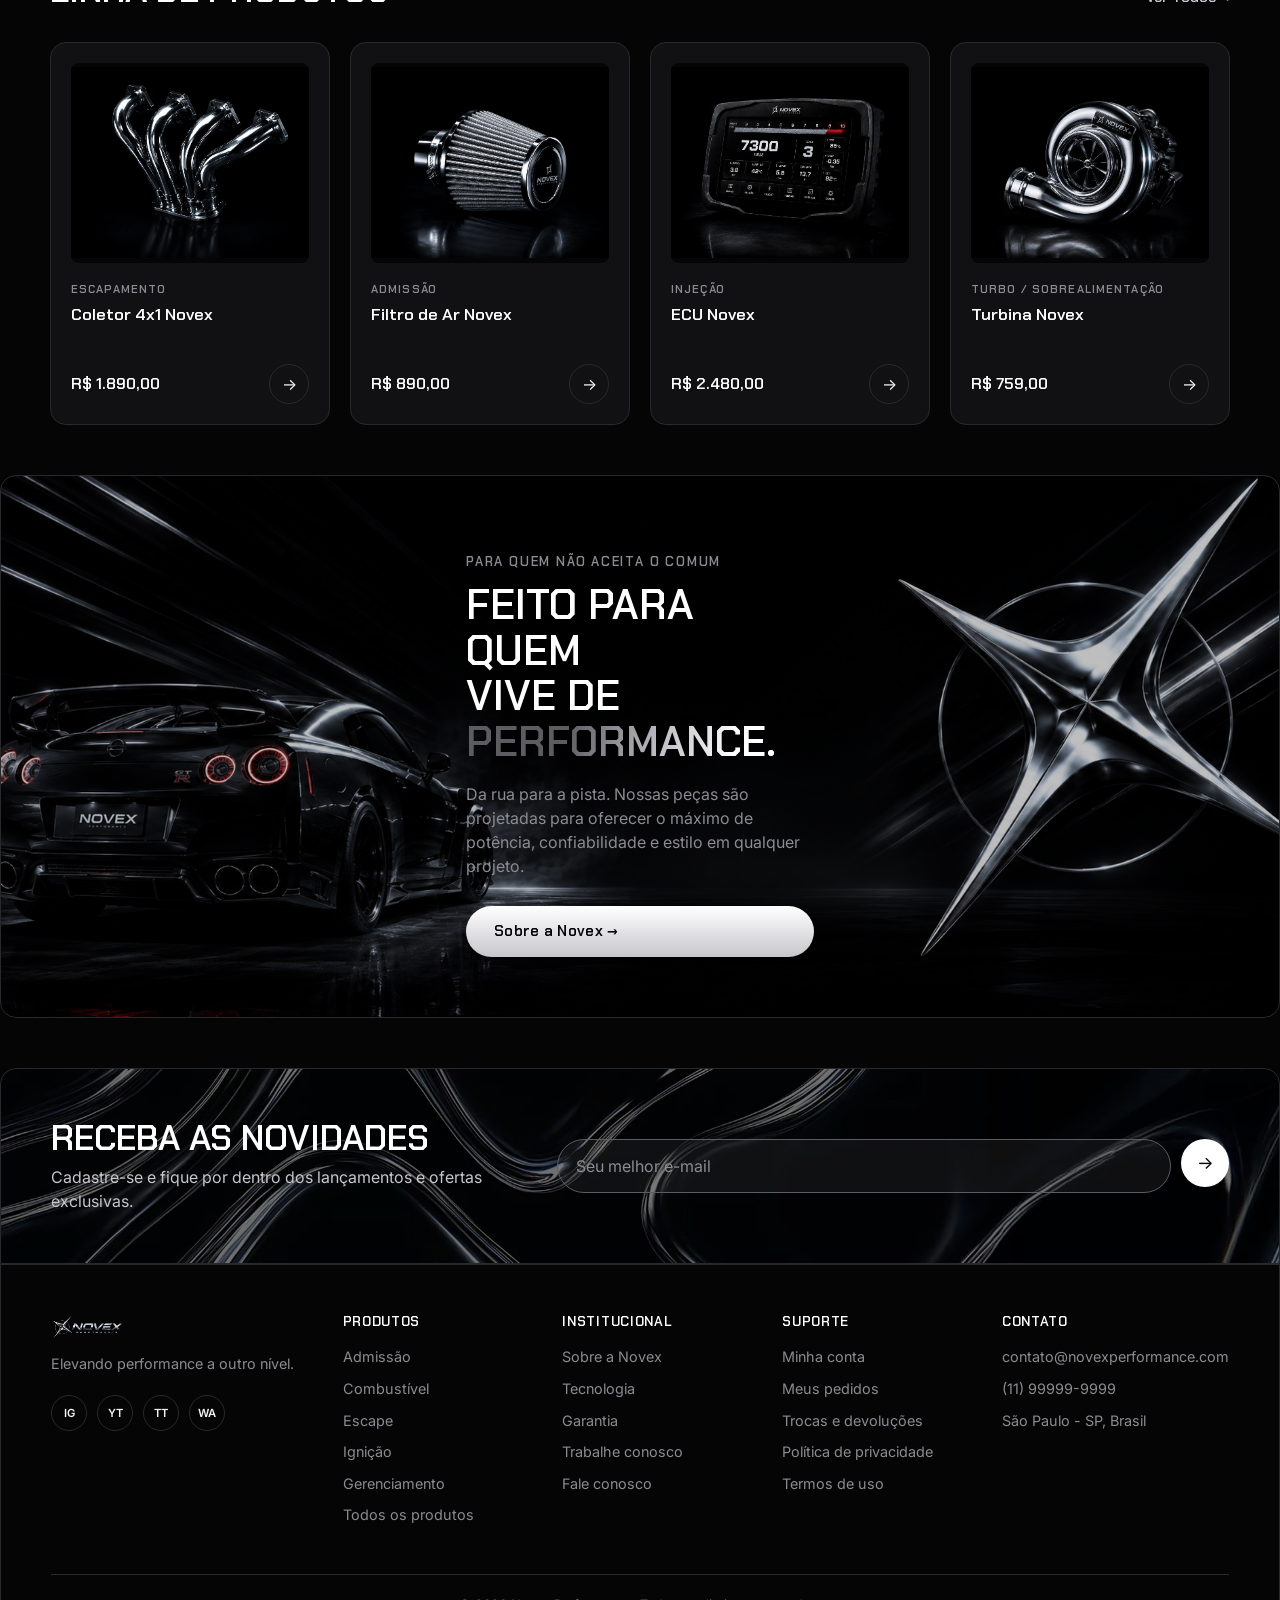
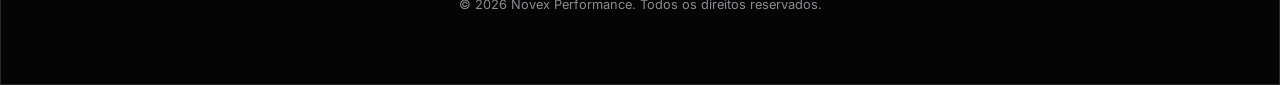
==== commit 3e56749c: "fix: adiciona tipo de vídeo ao elemento hero e ajusta acessibilidade do menu" ====
--- a/index.html
+++ b/index.html
@@ -30,11 +30,7 @@
         <img src="images/logo-novex.PNG" alt="Novex Performance">
       </a>
 
-      <button class="menu-toggle" aria-label="Abrir menu" aria-expanded="false" aria-controls="nav-menu">
-        <span></span>
-        <span></span>
-        <span></span>
-      </button>
+
 
       <nav class="nav" id="nav-menu">
         <ul class="nav__list">
@@ -64,6 +60,12 @@
         <a href="#" class="btn btn--pill">Entrar</a>
       </div>
 
+        <button class="menu-toggle" aria-label="Abrir menu" aria-expanded="false" aria-controls="nav-menu">
+          <span></span>
+          <span></span>
+          <span></span>
+        </button>
+        
     </div>
   </header>
 
@@ -93,7 +95,7 @@
       </div>
 
       <video class="hero-video" autoplay muted loop playsinline>
-        <source src="images/turbo-rotor-spin.mp4">
+        <source src="images/turbo-rotor-spin.mp4" type="video/mp4">
       </video>
 
     </section>
--- a/style.css
+++ b/style.css
@@ -304,6 +304,18 @@
   gap: 16px;
 }
 
+@media (min-width: 768px) and (max-width: 1023px) {
+    .header__inner {
+        justify-content: flex-start;
+    }
+
+    .header__actions {
+        margin-left: auto;
+    }
+
+     
+}
+
 .logo img {
   height: 40px;
   width: auto;
@@ -346,7 +358,7 @@
   inset: 73px 0 auto 0;
   background: var(--black);
   border-bottom: 1px solid var(--border);
-  max-height: 0;
+  max-height: 0px;
   overflow: hidden;
   transition: max-height 0.35s var(--ease);
 }
@@ -374,32 +386,6 @@
 
 .nav__link {
   position: relative;
-}
-
-.nav__list a::after {
-  content: "";
-  position: absolute;
-  left: 0;
-  bottom: -8px;
-
-  width: 100%;
-  height: 1px;
-
-  background: var(--white);
-
-  transform: scaleX(0);
-  transform-origin: left;
-
-  transition: transform 0.35s var(--ease);
-}
-
-.nav__list a:hover::after,
-.nav__list a.active::after {
-  transform: scaleX(1);
-}
-
-.nav__list a:hover {
-  color: var(--white);
 }
 
 .header__actions {
@@ -987,12 +973,6 @@
     /* ← novo: centraliza esse bloco no vão */
   }
 
-  .newsletter {
-    flex-direction: row;
-    align-items: center;
-    justify-content: space-between;
-  }
-
   .newsletter__inner {
     flex-direction: row;
     align-items: center;
@@ -1033,6 +1013,32 @@
     font-size: 0.9rem;
   }
 
+    .nav__list a::after {
+    content: "";
+    position: absolute;
+    left: 0;
+    bottom: -8px;
+
+    width: 100%;
+    height: 1px;
+
+    background: var(--white);
+
+    transform: scaleX(0);
+    transform-origin: left;
+
+    transition: transform 0.35s var(--ease);
+  }
+
+  .nav__list a:hover::after,
+  .nav__list a.active::after {
+    transform: scaleX(1);
+  }
+
+  .nav__list a:hover {
+    color: var(--white);
+  }
+
   .hero {
     flex-direction: row;
     align-items: center;
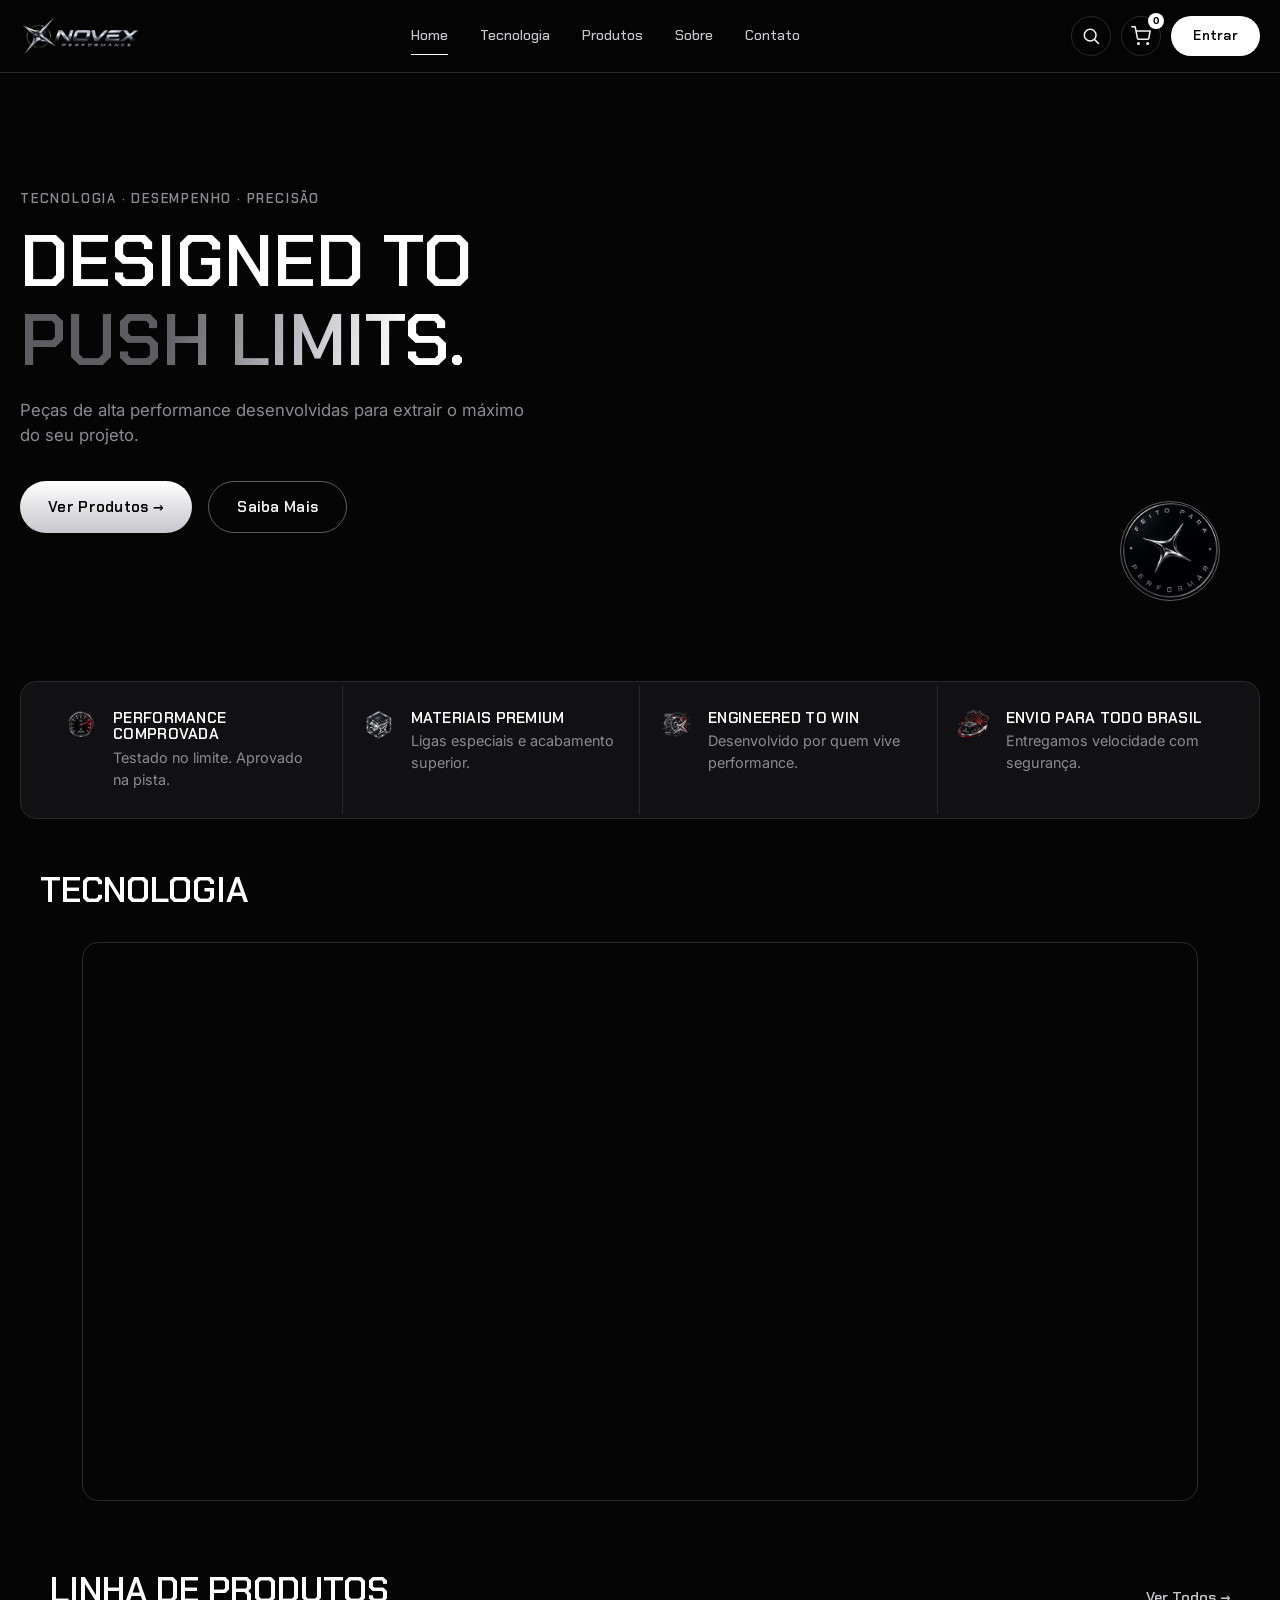
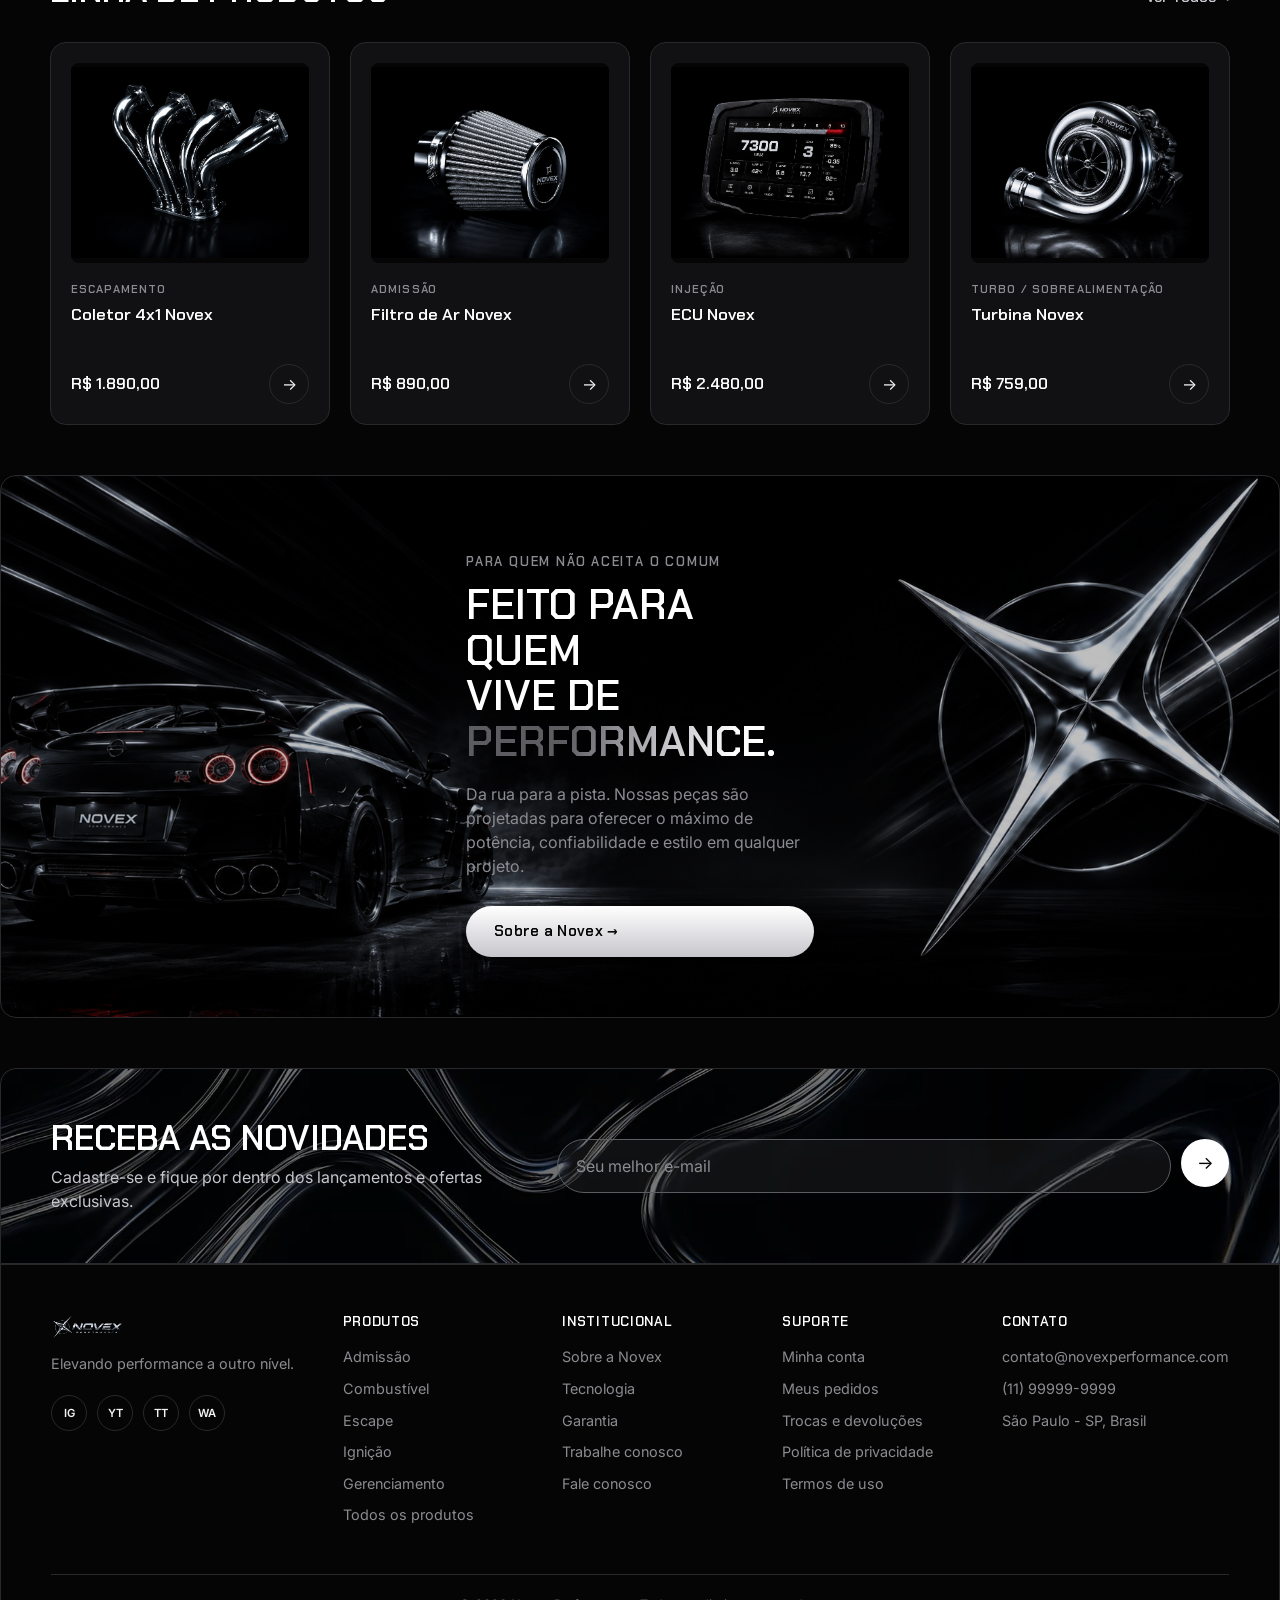
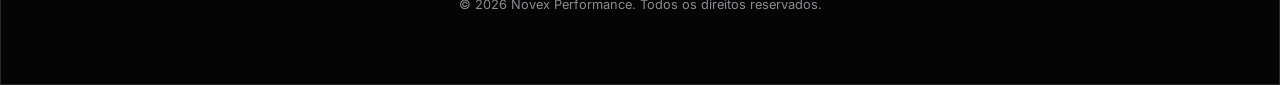
==== commit 8bde94ad: "feat: adiciona página de produtos com estilo,header e footer" ====
--- a/index.html
+++ b/index.html
@@ -150,7 +150,7 @@
     <section class="products" id="produtos">
       <div class="products__header">
         <h2>Linha de Produtos</h2>
-        <a href="#" class="link-arrow">Ver Todos →</a>
+        <a href="products/products.html" class="link-arrow">Ver Todos →</a>
       </div>
 
       <ul class="product-grid">
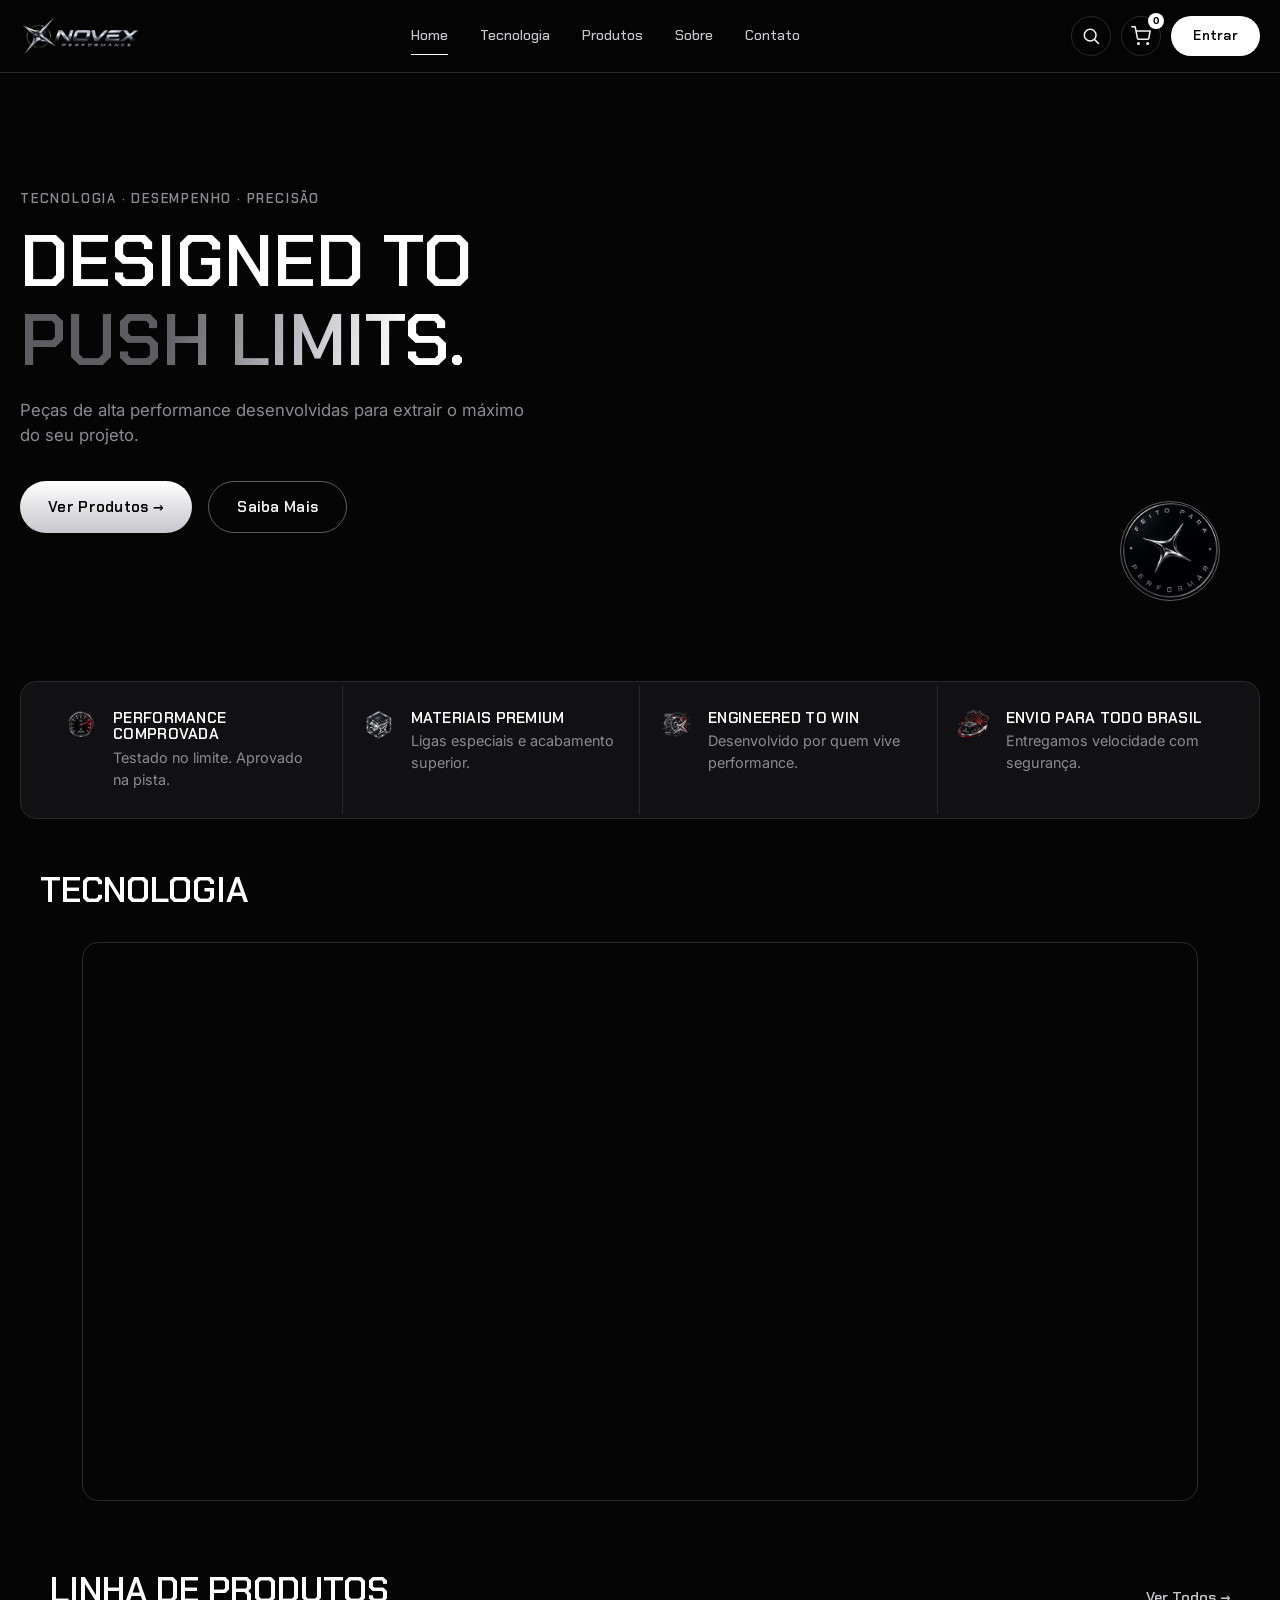
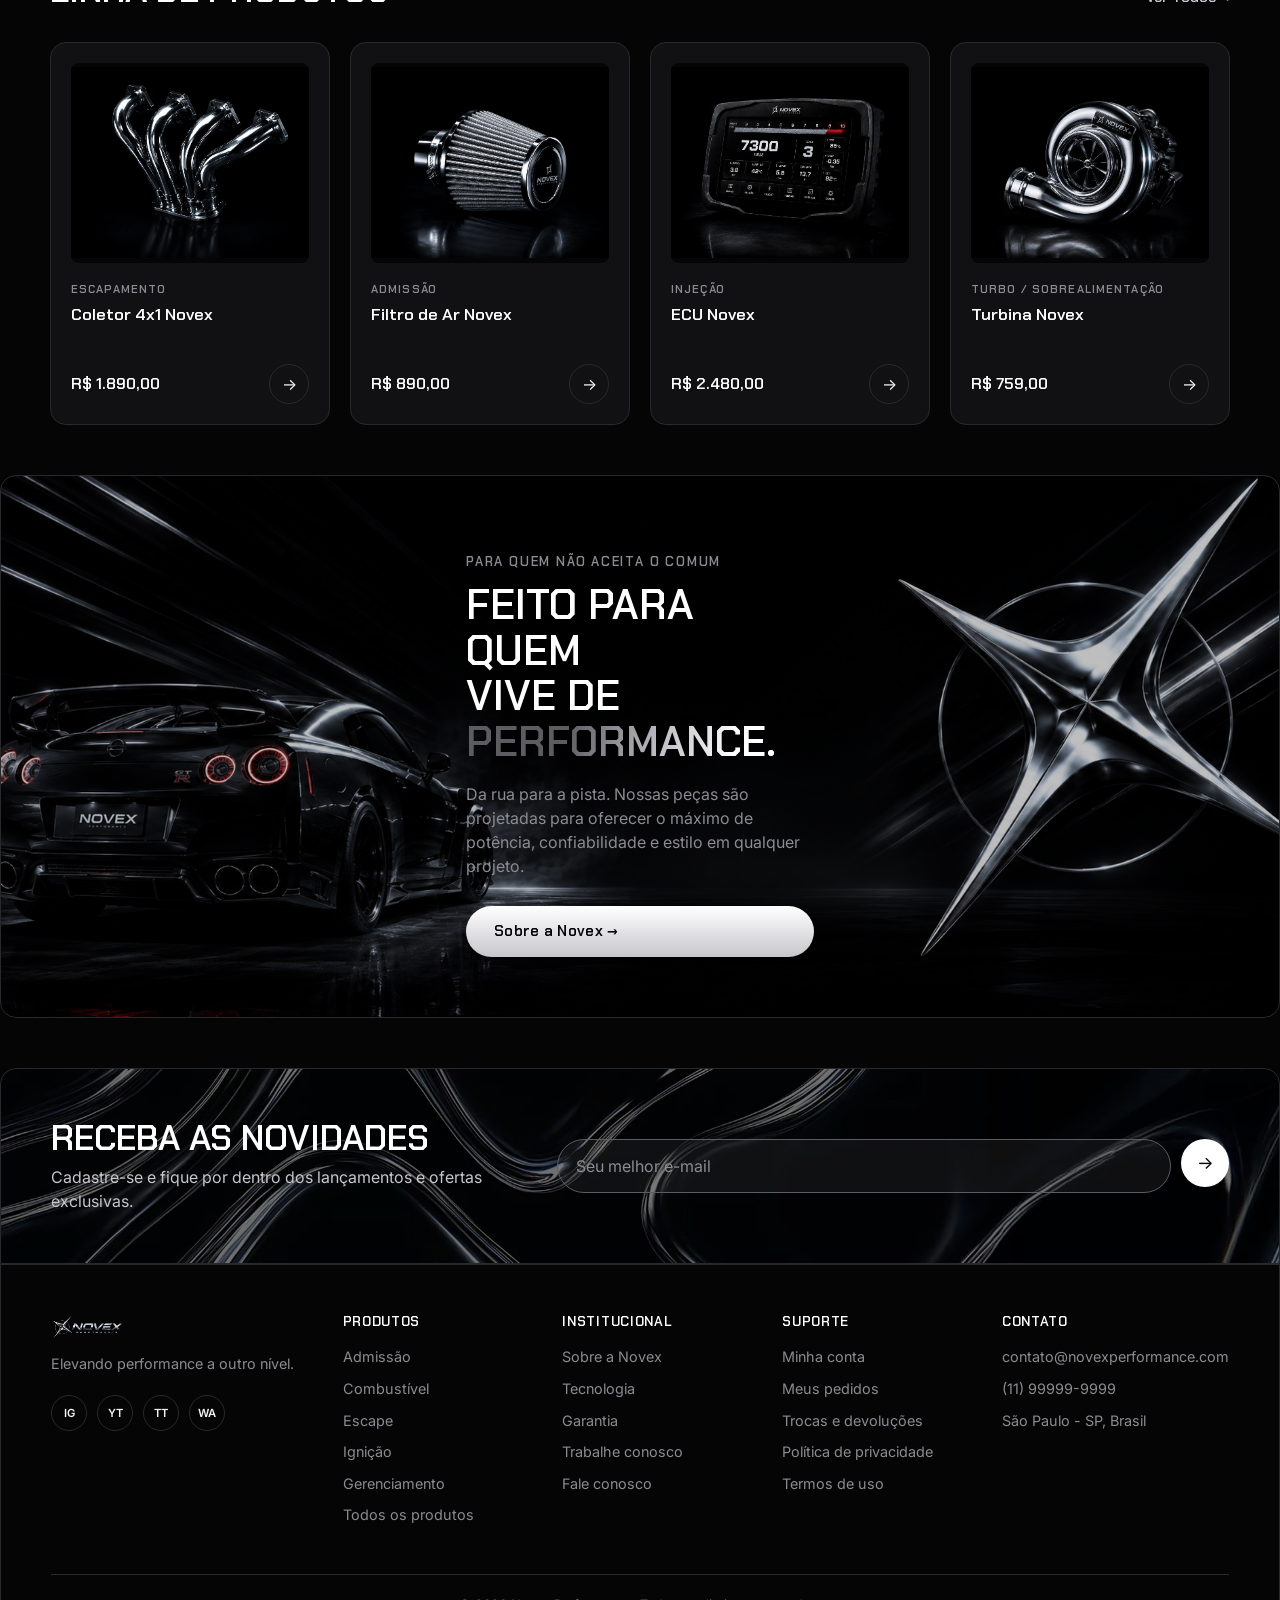
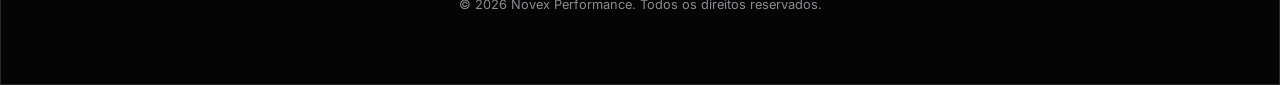
==== commit 21481160: "feat: adiciona hero da página de produtos" ====
--- a/index.html
+++ b/index.html
@@ -82,7 +82,7 @@
         </h1>
         <p class="hero__text">Peças de alta performance desenvolvidas para extrair o máximo do seu projeto.</p>
         <div class="hero__actions">
-          <a href="#produtos" class="btn btn--filled">Ver Produtos →</a>
+          <a href="products/products.html" class="btn btn--filled">Ver Produtos →</a>
           <a href="#sobre" class="btn btn--outline">Saiba Mais</a>
         </div>
       </div>
